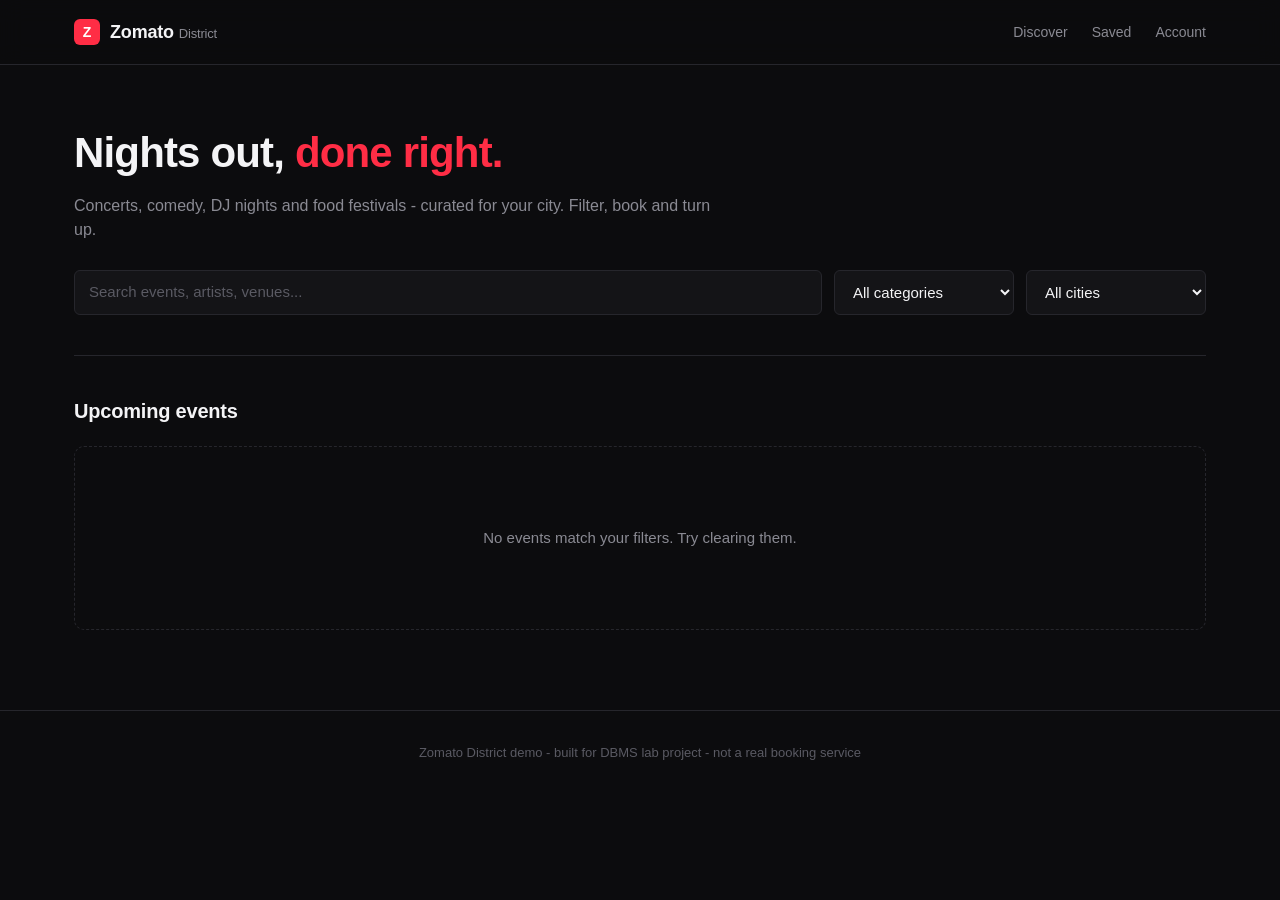
==== frontend/index.html @ 42dba740 "Initial Commit" ====
<!doctype html>
<html lang="en">
<head>
<meta charset="utf-8" />
<meta name="viewport" content="width=device-width, initial-scale=1" />
<title>Zomato District - discover events near you</title>
<link rel="stylesheet" href="css/style.css" />
</head>
<body>

<header class="site-header">
  <div class="container">
    <div class="logo">
      <div class="logo-mark">Z</div>
      <div>
        Zomato <span class="logo-sub">District</span>
      </div>
    </div>
    <nav class="site-nav">
      <a href="index.html">Discover</a>
      <a href="#">Saved</a>
      <a href="#">Account</a>
    </nav>
  </div>
</header>

<main class="container">
  <section class="hero">
    <h1>Nights out, <span class="accent">done right.</span></h1>
    <p>Concerts, comedy, DJ nights and food festivals - curated for your city. Filter, book and turn up.</p>

    <div class="filters">
      <input type="text" id="searchBox" class="search-box" placeholder="Search events, artists, venues..." />
      <select id="categoryFilter">
        <option value="">All categories</option>
      </select>
      <select id="cityFilter">
        <option value="">All cities</option>
      </select>
    </div>
  </section>

  <h2 class="section-title">Upcoming events <span class="count" id="eventCount"></span></h2>
  <div id="eventGrid" class="event-grid"></div>
  <div id="emptyState" class="empty-state hidden">No events match your filters. Try clearing them.</div>
</main>

<footer class="site-footer">
  <div class="container">
    Zomato District demo - built for DBMS lab project - not a real booking service
  </div>
</footer>

<script src="js/data.js"></script>
<script src="js/home.js"></script>
</body>
</html>
---- frontend/css/style.css ----
:root {
  --bg: #0c0c0e;
  --bg-elev: #141417;
  --bg-elev-2: #1b1b20;
  --border: #26262c;
  --border-strong: #36363d;
  --text: #f4f4f6;
  --text-muted: #8a8a93;
  --text-dim: #5a5a63;
  --red: #ff2d45;
  --red-soft: #ff5566;
  --red-ink: #2a0b10;
  --radius: 10px;
  --radius-sm: 6px;
  --shadow: 0 1px 0 rgba(255, 255, 255, 0.03) inset, 0 10px 30px rgba(0, 0, 0, 0.4);
}

* { box-sizing: border-box; margin: 0; padding: 0; }

html, body {
  background: var(--bg);
  color: var(--text);
  font-family: -apple-system, BlinkMacSystemFont, "Inter", "Segoe UI", Roboto, Helvetica, Arial, sans-serif;
  font-size: 15px;
  line-height: 1.5;
  min-height: 100vh;
  -webkit-font-smoothing: antialiased;
}

a { color: inherit; text-decoration: none; }
button { font: inherit; color: inherit; cursor: pointer; border: none; background: none; }
input, select { font: inherit; color: inherit; }

/* ---------- layout ---------- */

.container {
  max-width: 1180px;
  margin: 0 auto;
  padding: 0 24px;
}

.site-header {
  border-bottom: 1px solid var(--border);
  background: rgba(12, 12, 14, 0.85);
  backdrop-filter: blur(12px);
  position: sticky;
  top: 0;
  z-index: 10;
}

.site-header .container {
  display: flex;
  align-items: center;
  justify-content: space-between;
  height: 64px;
}

.logo {
  display: flex;
  align-items: center;
  gap: 10px;
  font-weight: 700;
  font-size: 18px;
  letter-spacing: -0.01em;
}
.logo-mark {
  width: 26px;
  height: 26px;
  border-radius: 6px;
  background: var(--red);
  display: grid;
  place-items: center;
  color: white;
  font-weight: 900;
  font-size: 14px;
}
.logo-sub { color: var(--text-muted); font-weight: 400; font-size: 13px; }

.site-nav { display: flex; gap: 24px; font-size: 14px; color: var(--text-muted); }
.site-nav a:hover { color: var(--text); }

.site-footer {
  border-top: 1px solid var(--border);
  margin-top: 80px;
  padding: 32px 0;
  color: var(--text-dim);
  font-size: 13px;
  text-align: center;
}

/* ---------- hero ---------- */

.hero {
  padding: 56px 0 40px;
  border-bottom: 1px solid var(--border);
}
.hero h1 {
  font-size: clamp(28px, 4vw, 42px);
  font-weight: 700;
  letter-spacing: -0.02em;
  margin-bottom: 10px;
}
.hero h1 .accent { color: var(--red); }
.hero p {
  color: var(--text-muted);
  font-size: 16px;
  max-width: 640px;
}

/* ---------- filters ---------- */

.filters {
  display: flex;
  flex-wrap: wrap;
  gap: 12px;
  margin-top: 28px;
}
.filters input,
.filters select {
  background: var(--bg-elev);
  border: 1px solid var(--border);
  border-radius: var(--radius-sm);
  padding: 10px 14px;
  color: var(--text);
  min-width: 180px;
  transition: border-color 0.15s;
}
.filters input:focus,
.filters select:focus {
  outline: none;
  border-color: var(--red);
}
.filters input::placeholder { color: var(--text-dim); }
.filters .search-box { flex: 1; min-width: 240px; }

/* ---------- event grid ---------- */

.section-title {
  font-size: 20px;
  font-weight: 600;
  margin: 40px 0 20px;
  letter-spacing: -0.01em;
}
.section-title .count {
  color: var(--text-dim);
  font-weight: 400;
  font-size: 14px;
  margin-left: 10px;
}

.event-grid {
  display: grid;
  grid-template-columns: repeat(auto-fill, minmax(280px, 1fr));
  gap: 20px;
}

.event-card {
  background: var(--bg-elev);
  border: 1px solid var(--border);
  border-radius: var(--radius);
  overflow: hidden;
  transition: transform 0.2s, border-color 0.2s;
  display: flex;
  flex-direction: column;
  cursor: pointer;
}
.event-card:hover {
  border-color: var(--red);
  transform: translateY(-2px);
}
.event-card .cover {
  height: 140px;
  background: linear-gradient(135deg, #1b1b20 0%, #26262c 100%);
  position: relative;
  border-bottom: 1px solid var(--border);
  display: grid;
  place-items: center;
  color: var(--text-dim);
  font-size: 12px;
  letter-spacing: 0.1em;
  text-transform: uppercase;
}
.event-card .cover::before {
  content: "";
  position: absolute; inset: 0;
  background: radial-gradient(circle at 20% 10%, rgba(255, 45, 69, 0.15), transparent 60%);
}
.event-card .cover .cat-badge {
  position: absolute; top: 12px; left: 12px;
  background: rgba(12, 12, 14, 0.8);
  color: var(--text);
  padding: 4px 10px;
  border-radius: 100px;
  font-size: 11px;
  letter-spacing: 0.02em;
  border: 1px solid var(--border-strong);
  text-transform: none;
}
.event-card .cover .age-badge {
  position: absolute; top: 12px; right: 12px;
  background: var(--red);
  color: white;
  padding: 3px 8px;
  border-radius: 100px;
  font-size: 10px;
  font-weight: 700;
}

.event-card .body {
  padding: 16px 18px 20px;
  flex: 1;
  display: flex;
  flex-direction: column;
  gap: 8px;
}
.event-card h3 {
  font-size: 16px;
  font-weight: 600;
  letter-spacing: -0.01em;
}
.event-card .meta {
  color: var(--text-muted);
  font-size: 13px;
  display: flex;
  flex-wrap: wrap;
  gap: 6px 10px;
}
.event-card .meta span { display: inline-flex; align-items: center; gap: 5px; }
.event-card .meta .dot { color: var(--text-dim); }

.event-card .foot {
  margin-top: auto;
  padding-top: 14px;
  display: flex;
  justify-content: space-between;
  align-items: center;
  border-top: 1px solid var(--border);
}
.event-card .price {
  color: var(--text);
  font-weight: 700;
  font-size: 16px;
}
.event-card .price .from { color: var(--text-dim); font-weight: 400; font-size: 11px; text-transform: uppercase; }
.event-card .seats {
  font-size: 12px;
  color: var(--text-muted);
}
.event-card .seats.low { color: var(--red); }

.empty-state {
  padding: 80px 20px;
  text-align: center;
  color: var(--text-muted);
  border: 1px dashed var(--border);
  border-radius: var(--radius);
}

/* ---------- event detail page ---------- */

.event-detail {
  display: grid;
  grid-template-columns: 1.6fr 1fr;
  gap: 32px;
  margin-top: 40px;
}
@media (max-width: 860px) { .event-detail { grid-template-columns: 1fr; } }

.detail-main h1 {
  font-size: clamp(26px, 3.4vw, 36px);
  font-weight: 700;
  letter-spacing: -0.02em;
  margin-bottom: 12px;
}
.detail-main .chips {
  display: flex;
  gap: 8px;
  flex-wrap: wrap;
  margin-bottom: 24px;
}
.chip {
  display: inline-flex;
  align-items: center;
  gap: 6px;
  background: var(--bg-elev);
  border: 1px solid var(--border);
  padding: 5px 12px;
  border-radius: 100px;
  font-size: 12px;
  color: var(--text-muted);
}
.chip.red {
  background: rgba(255, 45, 69, 0.1);
  border-color: rgba(255, 45, 69, 0.3);
  color: var(--red-soft);
}

.detail-main .about {
  background: var(--bg-elev);
  border: 1px solid var(--border);
  border-radius: var(--radius);
  padding: 24px;
  margin-bottom: 24px;
}
.detail-main .about h2 {
  font-size: 15px;
  font-weight: 600;
  text-transform: uppercase;
  letter-spacing: 0.08em;
  color: var(--text-muted);
  margin-bottom: 12px;
}
.detail-main .about p { color: var(--text); line-height: 1.65; }

.info-grid {
  display: grid;
  grid-template-columns: repeat(auto-fit, minmax(140px, 1fr));
  gap: 14px;
  margin-top: 18px;
  padding-top: 18px;
  border-top: 1px solid var(--border);
}
.info-grid div .label {
  display: block;
  color: var(--text-dim);
  font-size: 11px;
  text-transform: uppercase;
  letter-spacing: 0.05em;
  margin-bottom: 4px;
}
.info-grid div .value { color: var(--text); font-size: 14px; }

.lineup-list { display: flex; flex-direction: column; gap: 10px; }
.lineup-item {
  display: flex;
  align-items: center;
  justify-content: space-between;
  background: var(--bg-elev-2);
  border: 1px solid var(--border);
  padding: 12px 16px;
  border-radius: var(--radius-sm);
}
.lineup-item .name { font-weight: 500; }
.lineup-item .type { color: var(--text-muted); font-size: 12px; }

.reviews-list { display: flex; flex-direction: column; gap: 14px; }
.review-item {
  background: var(--bg-elev-2);
  border: 1px solid var(--border);
  padding: 16px 18px;
  border-radius: var(--radius-sm);
}
.review-item .head {
  display: flex;
  justify-content: space-between;
  align-items: center;
  margin-bottom: 8px;
}
.review-item .reviewer { font-weight: 500; font-size: 14px; }
.review-item .date { color: var(--text-dim); font-size: 12px; }
.review-item .stars { color: var(--red); letter-spacing: 2px; font-size: 14px; }
.review-item .stars .off { color: var(--border-strong); }
.review-item p { color: var(--text-muted); font-size: 14px; }

/* side panel */
.detail-side {
  position: sticky;
  top: 96px;
  align-self: start;
  background: var(--bg-elev);
  border: 1px solid var(--border);
  border-radius: var(--radius);
  padding: 24px;
}
.detail-side .price-block {
  padding-bottom: 16px;
  border-bottom: 1px solid var(--border);
  margin-bottom: 16px;
}
.detail-side .price-big {
  font-size: 30px;
  font-weight: 700;
  letter-spacing: -0.02em;
}
.detail-side .price-big .unit { color: var(--text-dim); font-size: 13px; font-weight: 400; margin-left: 4px; }
.detail-side .side-row {
  display: flex;
  justify-content: space-between;
  color: var(--text-muted);
  font-size: 13px;
  padding: 8px 0;
}
.detail-side .side-row .v { color: var(--text); font-weight: 500; }

.btn-row { display: flex; gap: 10px; margin-top: 16px; }

.btn {
  display: inline-flex;
  align-items: center;
  justify-content: center;
  gap: 8px;
  height: 44px;
  padding: 0 20px;
  border-radius: var(--radius-sm);
  font-weight: 600;
  font-size: 14px;
  transition: transform 0.05s, background 0.2s, border-color 0.2s;
  border: 1px solid transparent;
}
.btn:active { transform: scale(0.98); }
.btn-primary {
  background: var(--red);
  color: white;
  flex: 1;
}
.btn-primary:hover { background: var(--red-soft); }
.btn-ghost {
  background: transparent;
  border: 1px solid var(--border-strong);
  color: var(--text);
}
.btn-ghost:hover { border-color: var(--red); color: var(--red); }
.btn-ghost.active { background: rgba(255, 45, 69, 0.1); border-color: var(--red); color: var(--red); }

/* ---------- booking page ---------- */

.booking-wrap {
  display: grid;
  grid-template-columns: 1fr 1fr;
  gap: 32px;
  margin-top: 40px;
}
@media (max-width: 860px) { .booking-wrap { grid-template-columns: 1fr; } }

.panel {
  background: var(--bg-elev);
  border: 1px solid var(--border);
  border-radius: var(--radius);
  padding: 28px;
}
.panel h2 {
  font-size: 15px;
  font-weight: 600;
  text-transform: uppercase;
  letter-spacing: 0.08em;
  color: var(--text-muted);
  margin-bottom: 20px;
}

.form-row {
  margin-bottom: 20px;
}
.form-row label {
  display: block;
  font-size: 12px;
  color: var(--text-muted);
  text-transform: uppercase;
  letter-spacing: 0.05em;
  margin-bottom: 8px;
}
.counter {
  display: inline-flex;
  align-items: center;
  gap: 0;
  border: 1px solid var(--border-strong);
  border-radius: var(--radius-sm);
  overflow: hidden;
}
.counter button {
  width: 44px;
  height: 44px;
  font-size: 18px;
  background: var(--bg-elev-2);
  color: var(--text);
  border-right: 1px solid var(--border);
}
.counter button:last-child { border-left: 1px solid var(--border); border-right: none; }
.counter button:hover { background: var(--bg-elev); color: var(--red); }
.counter .value {
  min-width: 56px;
  text-align: center;
  font-weight: 600;
  font-size: 16px;
}

.offer-box { display: flex; gap: 8px; }
.offer-box input { flex: 1; background: var(--bg-elev-2); border: 1px solid var(--border-strong); padding: 0 14px; height: 44px; border-radius: var(--radius-sm); text-transform: uppercase; letter-spacing: 0.05em; }
.offer-box input:focus { outline: none; border-color: var(--red); }
.offer-box button { height: 44px; padding: 0 18px; border-radius: var(--radius-sm); background: var(--bg-elev-2); border: 1px solid var(--border-strong); color: var(--text); font-weight: 600; font-size: 13px; }
.offer-box button:hover { border-color: var(--red); color: var(--red); }

.select {
  width: 100%;
  background: var(--bg-elev-2);
  border: 1px solid var(--border-strong);
  color: var(--text);
  height: 44px;
  padding: 0 14px;
  border-radius: var(--radius-sm);
}
.select:focus { outline: none; border-color: var(--red); }

.notice {
  padding: 12px 14px;
  border-radius: var(--radius-sm);
  font-size: 13px;
  margin: 10px 0;
}
.notice.warn {
  background: rgba(255, 45, 69, 0.08);
  border: 1px solid rgba(255, 45, 69, 0.3);
  color: var(--red-soft);
}
.notice.info {
  background: var(--bg-elev-2);
  border: 1px solid var(--border);
  color: var(--text-muted);
}
.notice.ok {
  background: rgba(255, 45, 69, 0.08);
  border: 1px solid rgba(255, 45, 69, 0.4);
  color: var(--red-soft);
}

.summary-row {
  display: flex;
  justify-content: space-between;
  padding: 10px 0;
  color: var(--text-muted);
  font-size: 14px;
}
.summary-row.discount { color: var(--red); }
.summary-total {
  display: flex;
  justify-content: space-between;
  padding-top: 16px;
  margin-top: 8px;
  border-top: 1px solid var(--border);
  font-size: 18px;
  font-weight: 700;
}

.success-banner {
  margin-top: 24px;
  padding: 24px;
  border: 1px solid var(--red);
  background: rgba(255, 45, 69, 0.08);
  border-radius: var(--radius);
  text-align: center;
}
.success-banner h3 { color: var(--red); font-size: 20px; margin-bottom: 6px; letter-spacing: -0.01em; }
.success-banner p { color: var(--text-muted); font-size: 14px; }
.success-banner .code { color: var(--text); font-weight: 600; }
.hidden { display: none !important; }

/* ---------- back link ---------- */

.back-link {
  display: inline-flex;
  align-items: center;
  gap: 6px;
  color: var(--text-muted);
  font-size: 13px;
  margin-top: 24px;
  transition: color 0.15s;
}
.back-link:hover { color: var(--red); }

/* ---------- scrollbar polish ---------- */

::-webkit-scrollbar { width: 10px; height: 10px; }
::-webkit-scrollbar-track { background: var(--bg); }
::-webkit-scrollbar-thumb { background: var(--border-strong); border-radius: 100px; }
::-webkit-scrollbar-thumb:hover { background: var(--red); }
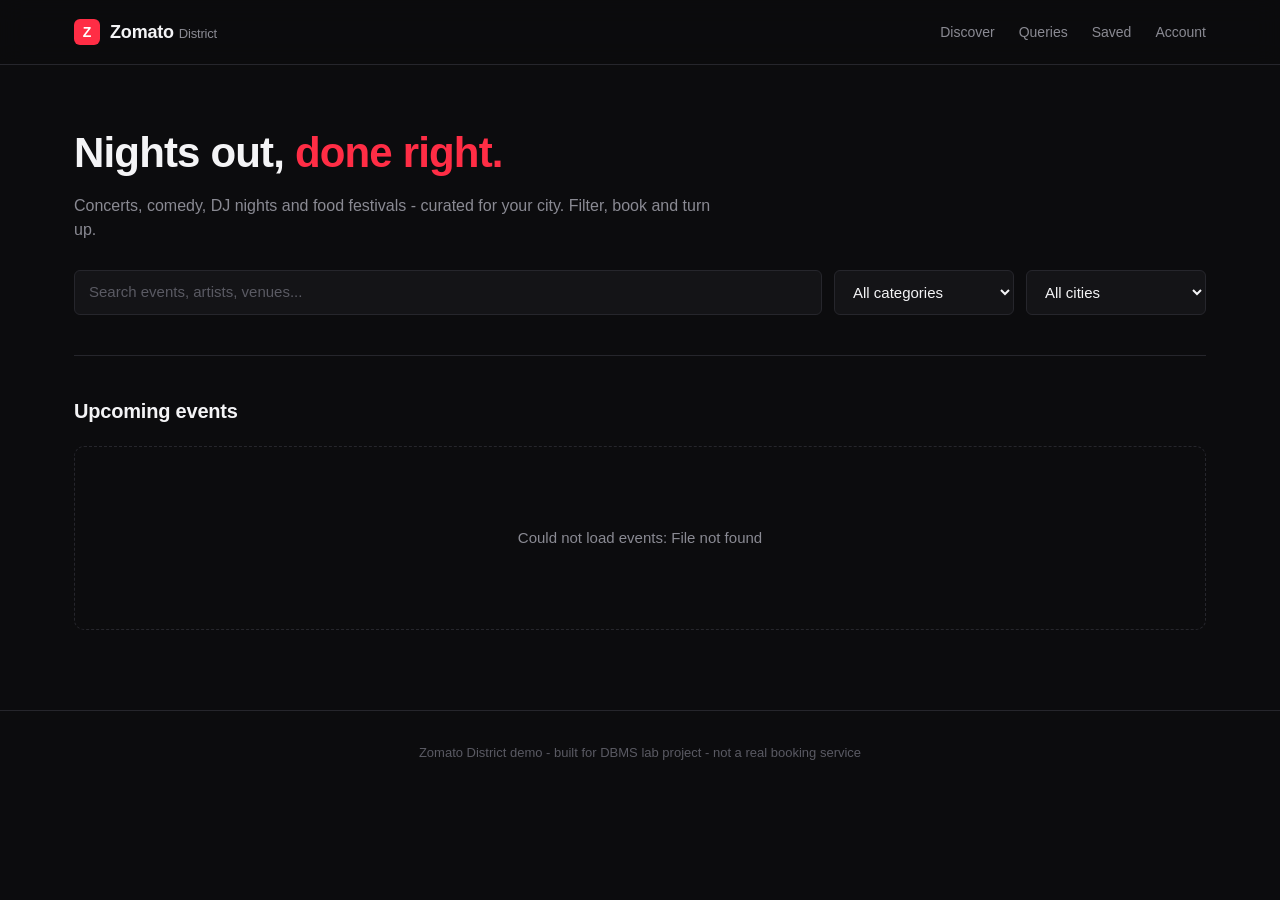
==== commit a3b94162: "Added Backend" ====
--- a/frontend/index.html
+++ b/frontend/index.html
@@ -18,6 +18,7 @@
     </div>
     <nav class="site-nav">
       <a href="index.html">Discover</a>
+      <a href="queries.html">Queries</a>
       <a href="#">Saved</a>
       <a href="#">Account</a>
     </nav>
@@ -51,7 +52,7 @@
   </div>
 </footer>
 
-<script src="js/data.js"></script>
+<script src="js/utils.js"></script>
 <script src="js/home.js"></script>
 </body>
 </html>
--- a/frontend/css/style.css
+++ b/frontend/css/style.css
@@ -572,3 +572,179 @@
 ::-webkit-scrollbar-track { background: var(--bg); }
 ::-webkit-scrollbar-thumb { background: var(--border-strong); border-radius: 100px; }
 ::-webkit-scrollbar-thumb:hover { background: var(--red); }
+
+/* ---------- queries page ---------- */
+
+.queries-hero {
+  padding: 40px 0 28px;
+  border-bottom: 1px solid var(--border);
+  margin-bottom: 28px;
+}
+.queries-hero h1 {
+  font-size: 38px;
+  letter-spacing: -0.02em;
+  font-weight: 800;
+}
+.queries-hero h1 .accent { color: var(--red); }
+.queries-hero p {
+  color: var(--text-muted);
+  font-size: 14px;
+  max-width: 720px;
+  margin-top: 10px;
+}
+.queries-hero code {
+  background: var(--bg-elev-2);
+  padding: 1px 6px;
+  border-radius: 4px;
+  border: 1px solid var(--border);
+  font-size: 12px;
+}
+
+.queries-wrap {
+  display: grid;
+  grid-template-columns: 280px 1fr;
+  gap: 24px;
+  margin-bottom: 60px;
+}
+@media (max-width: 900px) {
+  .queries-wrap { grid-template-columns: 1fr; }
+}
+
+.preset-panel {
+  background: var(--bg-elev);
+  border: 1px solid var(--border);
+  border-radius: var(--radius);
+  padding: 18px;
+  max-height: 80vh;
+  overflow-y: auto;
+  position: sticky;
+  top: 80px;
+}
+.preset-panel h2 {
+  font-size: 13px;
+  text-transform: uppercase;
+  letter-spacing: 0.08em;
+  color: var(--text-muted);
+  margin-bottom: 14px;
+}
+.preset-list { display: flex; flex-direction: column; gap: 14px; }
+.preset-loading { color: var(--text-dim); font-size: 13px; }
+.preset-group h3 {
+  font-size: 11px;
+  text-transform: uppercase;
+  letter-spacing: 0.1em;
+  color: var(--text-dim);
+  margin-bottom: 6px;
+}
+.preset-btn {
+  display: block;
+  width: 100%;
+  text-align: left;
+  padding: 8px 10px;
+  border-radius: var(--radius-sm);
+  border: 1px solid var(--border);
+  background: var(--bg-elev-2);
+  color: var(--text);
+  font-size: 13px;
+  margin-bottom: 4px;
+  transition: background 0.15s, border-color 0.15s, color 0.15s;
+}
+.preset-btn:hover {
+  background: var(--bg);
+  border-color: var(--red);
+  color: var(--red-soft);
+}
+
+.editor-panel {
+  background: var(--bg-elev);
+  border: 1px solid var(--border);
+  border-radius: var(--radius);
+  padding: 20px;
+}
+.panel-label {
+  display: block;
+  font-size: 11px;
+  text-transform: uppercase;
+  letter-spacing: 0.1em;
+  color: var(--text-muted);
+  margin-bottom: 8px;
+}
+.sql-editor {
+  width: 100%;
+  min-height: 160px;
+  background: var(--bg);
+  color: var(--text);
+  border: 1px solid var(--border);
+  border-radius: var(--radius-sm);
+  padding: 14px;
+  font-family: "JetBrains Mono", "SF Mono", Menlo, Consolas, monospace;
+  font-size: 13px;
+  line-height: 1.6;
+  resize: vertical;
+  outline: none;
+  transition: border-color 0.15s;
+}
+.sql-editor:focus { border-color: var(--red); }
+
+.editor-actions {
+  display: flex;
+  align-items: center;
+  gap: 12px;
+  margin-top: 14px;
+}
+.status-line {
+  color: var(--text-muted);
+  font-size: 12px;
+  font-family: "JetBrains Mono", "SF Mono", Menlo, Consolas, monospace;
+}
+
+.results-wrap { margin-top: 24px; }
+.results-wrap h2 {
+  font-size: 13px;
+  text-transform: uppercase;
+  letter-spacing: 0.08em;
+  color: var(--text-muted);
+  margin-bottom: 10px;
+}
+.results-root {
+  background: var(--bg);
+  border: 1px solid var(--border);
+  border-radius: var(--radius-sm);
+  min-height: 120px;
+}
+.results-empty {
+  color: var(--text-dim);
+  font-size: 13px;
+  padding: 24px;
+  text-align: center;
+}
+.results-table-scroll {
+  overflow: auto;
+  max-height: 540px;
+}
+.results-table {
+  width: 100%;
+  border-collapse: collapse;
+  font-family: "JetBrains Mono", "SF Mono", Menlo, Consolas, monospace;
+  font-size: 12.5px;
+}
+.results-table th,
+.results-table td {
+  text-align: left;
+  padding: 9px 12px;
+  border-bottom: 1px solid var(--border);
+  white-space: nowrap;
+}
+.results-table thead th {
+  background: var(--bg-elev-2);
+  position: sticky;
+  top: 0;
+  color: var(--red-soft);
+  font-weight: 600;
+  font-size: 11px;
+  text-transform: uppercase;
+  letter-spacing: 0.04em;
+  z-index: 1;
+}
+.results-table tbody tr:hover { background: var(--bg-elev); }
+.cell-null { color: var(--text-dim); font-style: italic; }
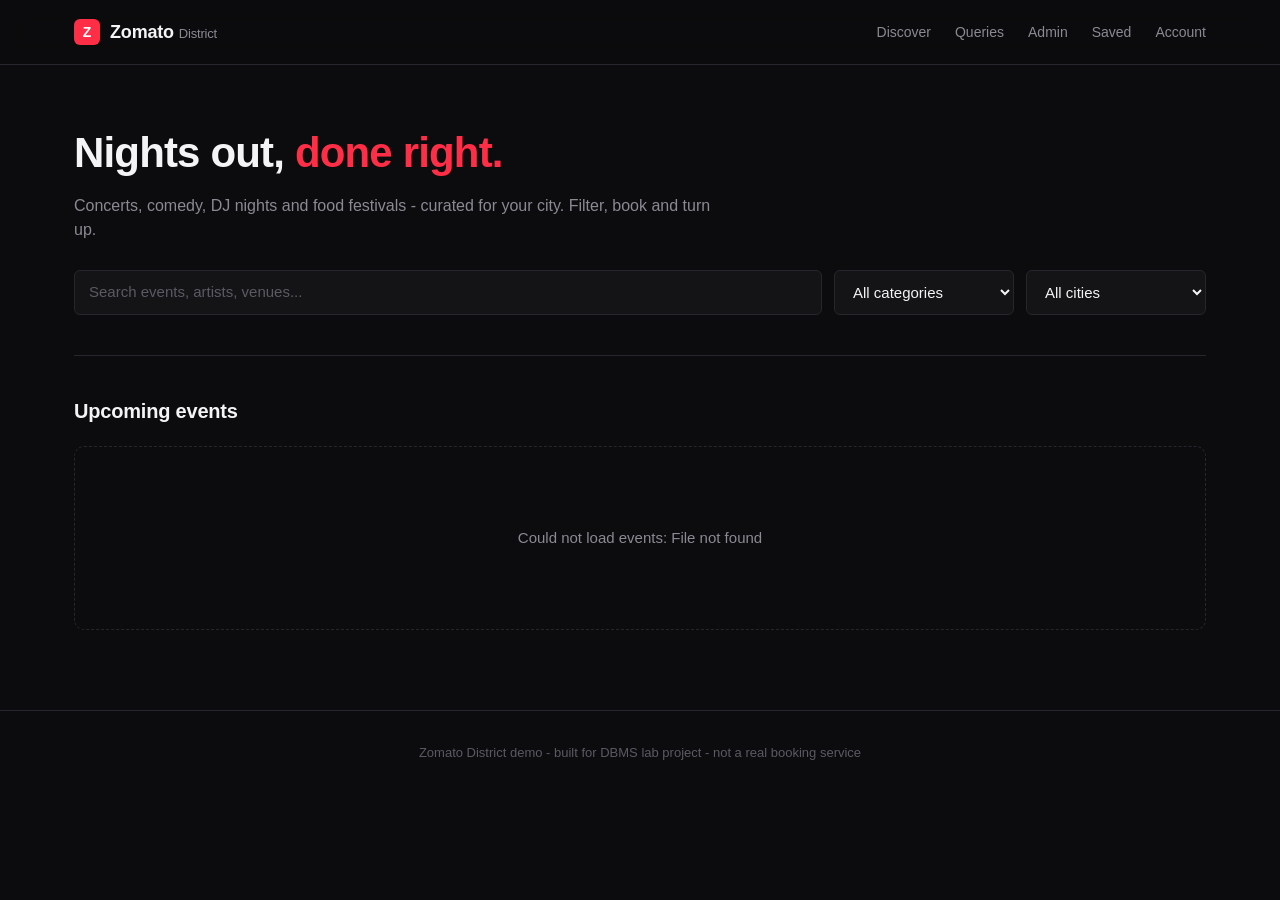
==== commit e1ee9258: "Added admin page which allows all queries and updated the frontend" ====
--- a/frontend/index.html
+++ b/frontend/index.html
@@ -19,6 +19,7 @@
     <nav class="site-nav">
       <a href="index.html">Discover</a>
       <a href="queries.html">Queries</a>
+      <a href="admin.html">Admin</a>
       <a href="#">Saved</a>
       <a href="#">Account</a>
     </nav>
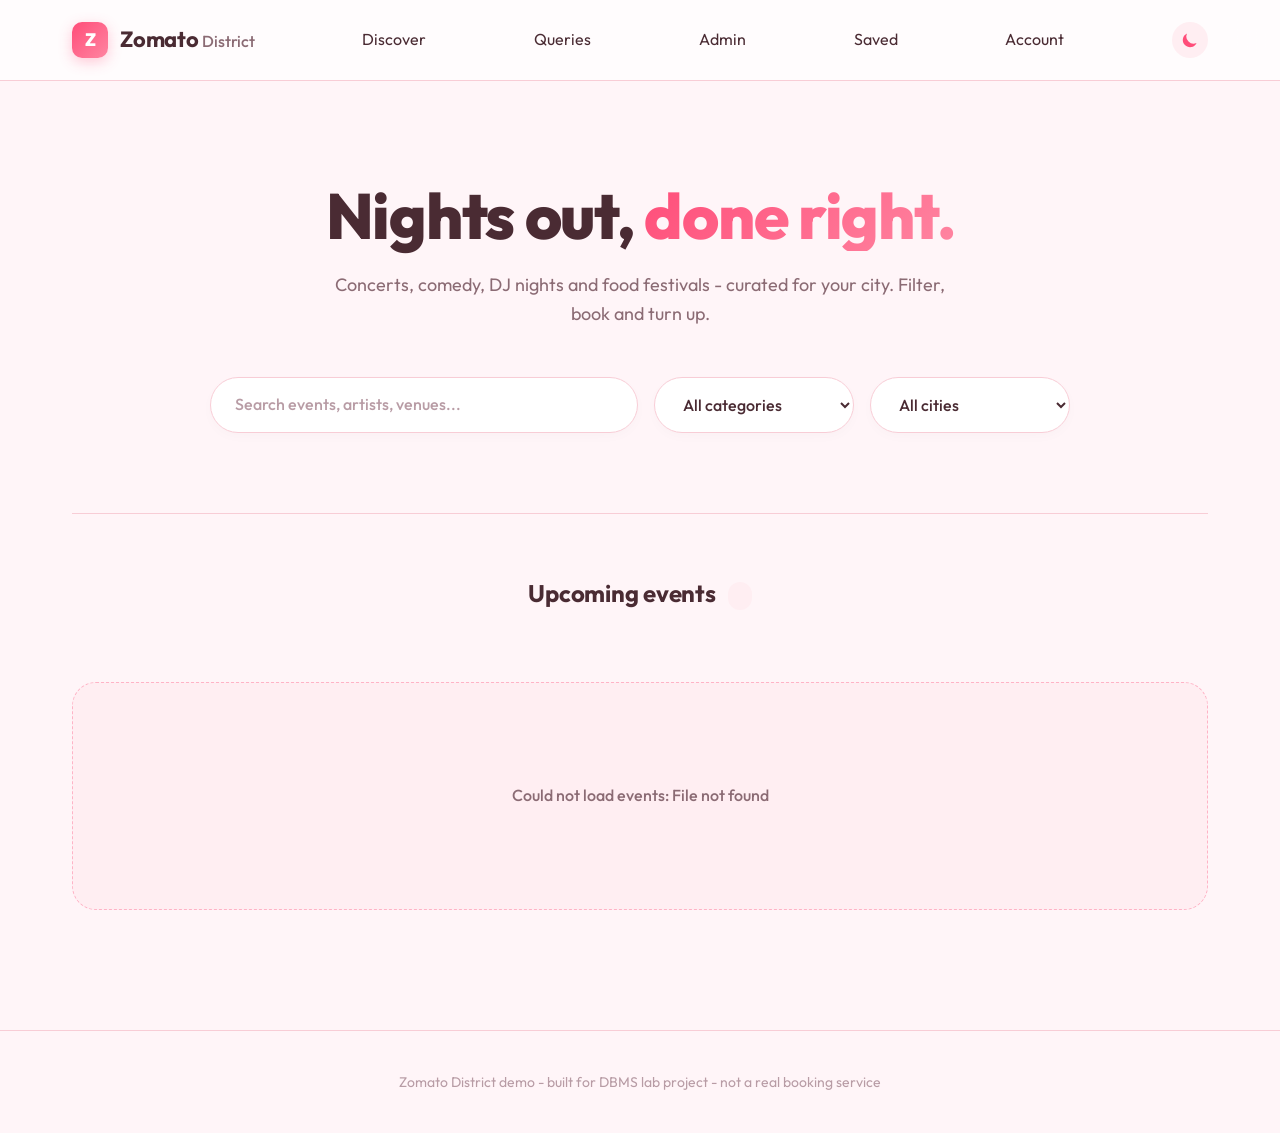
==== commit 5a2a0c86: "Pastel Pink Front End" ====
--- a/frontend/index.html
+++ b/frontend/index.html
@@ -4,6 +4,7 @@
 <meta charset="utf-8" />
 <meta name="viewport" content="width=device-width, initial-scale=1" />
 <title>Zomato District - discover events near you</title>
+<link href="https://fonts.googleapis.com/css2?family=Outfit:wght@300;400;500;600;700&display=swap" rel="stylesheet" />
 <link rel="stylesheet" href="css/style.css" />
 </head>
 <body>
@@ -16,12 +17,15 @@
         Zomato <span class="logo-sub">District</span>
       </div>
     </div>
-    <nav class="site-nav">
       <a href="index.html">Discover</a>
       <a href="queries.html">Queries</a>
       <a href="admin.html">Admin</a>
       <a href="#">Saved</a>
       <a href="#">Account</a>
+      <button class="theme-toggle" id="theme-toggle" aria-label="Toggle theme">
+        <svg id="theme-toggle-dark-icon" class="hidden" viewBox="0 0 20 20" xmlns="http://www.w3.org/2000/svg" fill="currentColor"><path d="M17.293 13.293A8 8 0 016.707 2.707a8.001 8.001 0 1010.586 10.586z"></path></svg>
+        <svg id="theme-toggle-light-icon" class="hidden" viewBox="0 0 20 20" xmlns="http://www.w3.org/2000/svg" fill="currentColor"><path d="M10 2a1 1 0 011 1v1a1 1 0 11-2 0V3a1 1 0 011-1zm4 8a4 4 0 11-8 0 4 4 0 018 0zm-.464 4.95l.707.707a1 1 0 001.414-1.414l-.707-.707a1 1 0 00-1.414 1.414zm2.12-10.607a1 1 0 010 1.414l-.706.707a1 1 0 11-1.414-1.414l.707-.707a1 1 0 011.414 0zM17 11a1 1 0 100-2h-1a1 1 0 100 2h1zm-7 4a1 1 0 011 1v1a1 1 0 11-2 0v-1a1 1 0 011-1zM5.05 6.464A1 1 0 106.465 5.05l-.708-.707a1 1 0 00-1.414 1.414l.707.707zm1.414 8.486l-.707.707a1 1 0 01-1.414-1.414l.707-.707a1 1 0 011.414 1.414zM4 11a1 1 0 100-2H3a1 1 0 000 2h1z" fill-rule="evenodd" clip-rule="evenodd"></path></svg>
+      </button>
     </nav>
   </div>
 </header>
--- a/frontend/css/style.css
+++ b/frontend/css/style.css
@@ -1,18 +1,40 @@
 :root {
-  --bg: #0c0c0e;
-  --bg-elev: #141417;
-  --bg-elev-2: #1b1b20;
-  --border: #26262c;
-  --border-strong: #36363d;
-  --text: #f4f4f6;
-  --text-muted: #8a8a93;
-  --text-dim: #5a5a63;
-  --red: #ff2d45;
-  --red-soft: #ff5566;
-  --red-ink: #2a0b10;
-  --radius: 10px;
-  --radius-sm: 6px;
-  --shadow: 0 1px 0 rgba(255, 255, 255, 0.03) inset, 0 10px 30px rgba(0, 0, 0, 0.4);
+  /* Pastel Light Theme variables */
+  --bg: #fff5f8;       /* Very soft pastel pink */
+  --bg-elev: #ffffff;  /* White for cards */
+  --bg-elev-2: #ffeef2;
+  --bg-elev-hover: #ffecf0;
+  --border: #f8cdd6;
+  --border-strong: #ffb3c6;
+  --text: #4a2b33;     /* Dark muted pink/brown */
+  --text-muted: #8b6b74;
+  --text-dim: #b89ca5;
+  --red: #ff4d79;      /* Tasteful vibrant pink */
+  --red-soft: #ff85a1;
+  --red-ink: #ffe5ec;
+  --radius: 24px;
+  --radius-sm: 12px;
+  --shadow: 0 10px 30px rgba(255, 77, 121, 0.08);
+  --shadow-hover: 0 20px 40px rgba(255, 77, 121, 0.15);
+  --glass-bg: rgba(255, 255, 255, 0.7);
+}
+
+[data-theme="dark"] {
+  --bg: #140d10;
+  --bg-elev: #1d1216;
+  --bg-elev-2: #2b1c22;
+  --bg-elev-hover: #2e1c23;
+  --border: #3b252d;
+  --border-strong: #4d313a;
+  --text: #ffeef2;
+  --text-muted: #b89ca5;
+  --text-dim: #7a636a;
+  --red: #ff4d79;
+  --red-soft: #ff85a1;
+  --red-ink: #3b1723;
+  --shadow: 0 10px 30px rgba(0, 0, 0, 0.4);
+  --shadow-hover: 0 20px 40px rgba(255, 77, 121, 0.2);
+  --glass-bg: rgba(20, 13, 16, 0.75);
 }
 
 * { box-sizing: border-box; margin: 0; padding: 0; }
@@ -20,138 +42,187 @@
 html, body {
   background: var(--bg);
   color: var(--text);
-  font-family: -apple-system, BlinkMacSystemFont, "Inter", "Segoe UI", Roboto, Helvetica, Arial, sans-serif;
-  font-size: 15px;
-  line-height: 1.5;
+  font-family: 'Outfit', -apple-system, BlinkMacSystemFont, "Segoe UI", Roboto, sans-serif;
+  font-size: 16px;
+  line-height: 1.6;
   min-height: 100vh;
   -webkit-font-smoothing: antialiased;
-}
-
-a { color: inherit; text-decoration: none; }
+  transition: background-color 0.4s cubic-bezier(0.4, 0, 0.2, 1), color 0.4s cubic-bezier(0.4, 0, 0.2, 1);
+}
+
+a { color: inherit; text-decoration: none; transition: color 0.3s; }
 button { font: inherit; color: inherit; cursor: pointer; border: none; background: none; }
-input, select { font: inherit; color: inherit; }
+input, select, textarea { font: inherit; color: inherit; }
 
 /* ---------- layout ---------- */
-
 .container {
-  max-width: 1180px;
+  max-width: 1200px;
   margin: 0 auto;
-  padding: 0 24px;
+  padding: 0 32px;
 }
 
 .site-header {
   border-bottom: 1px solid var(--border);
-  background: rgba(12, 12, 14, 0.85);
-  backdrop-filter: blur(12px);
+  background: var(--glass-bg);
+  backdrop-filter: blur(20px);
+  -webkit-backdrop-filter: blur(20px);
   position: sticky;
   top: 0;
-  z-index: 10;
+  z-index: 100;
+  transition: all 0.4s ease;
 }
 
 .site-header .container {
   display: flex;
   align-items: center;
   justify-content: space-between;
-  height: 64px;
+  height: 80px;
 }
 
 .logo {
   display: flex;
   align-items: center;
-  gap: 10px;
-  font-weight: 700;
-  font-size: 18px;
+  gap: 12px;
+  font-weight: 700;
+  font-size: 22px;
   letter-spacing: -0.01em;
-}
+  transition: transform 0.3s;
+}
+.logo:hover {
+  transform: scale(1.02);
+}
+
 .logo-mark {
-  width: 26px;
-  height: 26px;
-  border-radius: 6px;
-  background: var(--red);
+  width: 36px;
+  height: 36px;
+  border-radius: 10px;
+  background: linear-gradient(135deg, var(--red), var(--red-soft));
   display: grid;
   place-items: center;
   color: white;
-  font-weight: 900;
-  font-size: 14px;
-}
-.logo-sub { color: var(--text-muted); font-weight: 400; font-size: 13px; }
-
-.site-nav { display: flex; gap: 24px; font-size: 14px; color: var(--text-muted); }
-.site-nav a:hover { color: var(--text); }
+  font-weight: 800;
+  font-size: 18px;
+  box-shadow: 0 4px 14px rgba(255, 77, 121, 0.3);
+}
+.logo-sub { color: var(--text-muted); font-weight: 500; font-size: 16px; }
+
+.site-nav { display: flex; gap: 32px; font-size: 15px; font-weight: 500; color: var(--text-muted); align-items: center; }
+.site-nav a:hover { color: var(--red); transform: translateY(-1px); }
+.site-nav a { transition: all 0.2s cubic-bezier(0.4, 0, 0.2, 1); }
+
+/* Theme Toggle */
+.theme-toggle {
+    width: 36px; height: 36px;
+    display: flex; align-items: center; justify-content: center;
+    border-radius: 50%;
+    background: var(--bg-elev-2);
+    color: var(--red);
+    transition: all 0.3s cubic-bezier(0.4, 0, 0.2, 1);
+}
+.theme-toggle:hover { background: var(--red); color: white; transform: rotate(15deg) scale(1.1); box-shadow: 0 4px 12px rgba(255,77,121,0.2); }
+.theme-toggle svg { width: 18px; height: 18px; }
+.hidden { display: none !important; }
 
 .site-footer {
   border-top: 1px solid var(--border);
-  margin-top: 80px;
-  padding: 32px 0;
+  margin-top: 120px;
+  padding: 40px 0;
   color: var(--text-dim);
-  font-size: 13px;
+  font-size: 14px;
   text-align: center;
 }
 
 /* ---------- hero ---------- */
-
 .hero {
-  padding: 56px 0 40px;
+  padding: 100px 0 80px;
+  text-align: center;
   border-bottom: 1px solid var(--border);
-}
+  display: flex; flex-direction: column; align-items: center;
+  animation: fadeUp 0.8s cubic-bezier(0.16, 1, 0.3, 1) forwards;
+}
+@keyframes fadeUp {
+  from { opacity: 0; transform: translateY(20px); }
+  to { opacity: 1; transform: translateY(0); }
+}
+
 .hero h1 {
-  font-size: clamp(28px, 4vw, 42px);
-  font-weight: 700;
+  font-size: clamp(42px, 5vw, 64px);
+  font-weight: 800;
   letter-spacing: -0.02em;
-  margin-bottom: 10px;
-}
-.hero h1 .accent { color: var(--red); }
+  margin-bottom: 20px;
+  line-height: 1.1;
+}
+.hero h1 .accent { 
+  background: linear-gradient(135deg, var(--red), var(--red-soft));
+  -webkit-background-clip: text;
+  -webkit-text-fill-color: transparent;
+  display: inline-block;
+}
 .hero p {
   color: var(--text-muted);
-  font-size: 16px;
+  font-size: 18px;
+  font-weight: 400;
   max-width: 640px;
+  margin: 0 auto;
 }
 
 /* ---------- filters ---------- */
-
 .filters {
   display: flex;
   flex-wrap: wrap;
-  gap: 12px;
-  margin-top: 28px;
+  gap: 16px;
+  margin-top: 48px;
+  justify-content: center;
+  max-width: 860px; width: 100%;
 }
 .filters input,
 .filters select {
   background: var(--bg-elev);
   border: 1px solid var(--border);
-  border-radius: var(--radius-sm);
-  padding: 10px 14px;
+  border-radius: 100px; /* Pillow corners */
+  padding: 14px 24px;
   color: var(--text);
-  min-width: 180px;
-  transition: border-color 0.15s;
+  min-width: 200px;
+  transition: all 0.3s cubic-bezier(0.4, 0, 0.2, 1);
+  box-shadow: 0 4px 12px rgba(0,0,0,0.02);
+  font-weight: 500;
+}
+.filters input:hover,
+.filters select:hover {
+  border-color: var(--border-strong);
+  box-shadow: 0 6px 16px rgba(0,0,0,0.04);
 }
 .filters input:focus,
 .filters select:focus {
   outline: none;
   border-color: var(--red);
+  box-shadow: 0 0 0 3px var(--red-ink);
 }
 .filters input::placeholder { color: var(--text-dim); }
-.filters .search-box { flex: 1; min-width: 240px; }
+.filters .search-box { flex: 1; min-width: 280px; }
 
 /* ---------- event grid ---------- */
-
 .section-title {
-  font-size: 20px;
-  font-weight: 600;
-  margin: 40px 0 20px;
+  font-size: 24px;
+  font-weight: 700;
+  margin: 60px 0 30px;
   letter-spacing: -0.01em;
+  text-align: center;
 }
 .section-title .count {
   color: var(--text-dim);
-  font-weight: 400;
-  font-size: 14px;
-  margin-left: 10px;
+  font-weight: 500;
+  font-size: 16px;
+  margin-left: 12px;
+  background: var(--bg-elev-2);
+  padding: 4px 12px;
+  border-radius: 100px;
 }
 
 .event-grid {
   display: grid;
-  grid-template-columns: repeat(auto-fill, minmax(280px, 1fr));
-  gap: 20px;
+  grid-template-columns: repeat(auto-fill, minmax(300px, 1fr));
+  gap: 32px;
 }
 
 .event-card {
@@ -159,78 +230,90 @@
   border: 1px solid var(--border);
   border-radius: var(--radius);
   overflow: hidden;
-  transition: transform 0.2s, border-color 0.2s;
+  transition: all 0.4s cubic-bezier(0.16, 1, 0.3, 1);
   display: flex;
   flex-direction: column;
   cursor: pointer;
+  box-shadow: var(--shadow);
 }
 .event-card:hover {
-  border-color: var(--red);
-  transform: translateY(-2px);
+  border-color: var(--red-soft);
+  transform: translateY(-8px) scale(1.01);
+  box-shadow: var(--shadow-hover);
 }
 .event-card .cover {
-  height: 140px;
-  background: linear-gradient(135deg, #1b1b20 0%, #26262c 100%);
+  height: 180px;
+  background: linear-gradient(135deg, var(--bg-elev-2) 0%, var(--bg) 100%);
   position: relative;
   border-bottom: 1px solid var(--border);
   display: grid;
   place-items: center;
   color: var(--text-dim);
-  font-size: 12px;
+  font-size: 14px;
+  font-weight: 600;
   letter-spacing: 0.1em;
   text-transform: uppercase;
+  transition: background 0.4s;
+}
+.event-card:hover .cover {
+  background: linear-gradient(135deg, var(--red-ink) 0%, var(--bg-elev-2) 100%);
+  color: var(--red);
 }
 .event-card .cover::before {
   content: "";
   position: absolute; inset: 0;
-  background: radial-gradient(circle at 20% 10%, rgba(255, 45, 69, 0.15), transparent 60%);
+  background: radial-gradient(circle at 50% 50%, rgba(255, 77, 121, 0.1), transparent 70%);
 }
 .event-card .cover .cat-badge {
-  position: absolute; top: 12px; left: 12px;
-  background: rgba(12, 12, 14, 0.8);
+  position: absolute; top: 16px; left: 16px;
+  background: var(--glass-bg);
+  backdrop-filter: blur(8px);
   color: var(--text);
+  padding: 6px 14px;
+  border-radius: 100px;
+  font-size: 12px;
+  font-weight: 600;
+  border: 1px solid var(--border);
+  text-transform: none;
+  box-shadow: 0 4px 10px rgba(0,0,0,0.05);
+}
+.event-card .cover .age-badge {
+  position: absolute; top: 16px; right: 16px;
+  background: var(--red);
+  color: white;
   padding: 4px 10px;
   border-radius: 100px;
   font-size: 11px;
-  letter-spacing: 0.02em;
-  border: 1px solid var(--border-strong);
-  text-transform: none;
-}
-.event-card .cover .age-badge {
-  position: absolute; top: 12px; right: 12px;
-  background: var(--red);
-  color: white;
-  padding: 3px 8px;
-  border-radius: 100px;
-  font-size: 10px;
-  font-weight: 700;
+  font-weight: 700;
+  box-shadow: 0 4px 10px rgba(255,77,121,0.3);
 }
 
 .event-card .body {
-  padding: 16px 18px 20px;
+  padding: 24px;
   flex: 1;
   display: flex;
   flex-direction: column;
-  gap: 8px;
+  gap: 12px;
 }
 .event-card h3 {
-  font-size: 16px;
-  font-weight: 600;
+  font-size: 20px;
+  font-weight: 700;
   letter-spacing: -0.01em;
+  line-height: 1.3;
 }
 .event-card .meta {
   color: var(--text-muted);
-  font-size: 13px;
+  font-size: 14px;
   display: flex;
   flex-wrap: wrap;
-  gap: 6px 10px;
-}
-.event-card .meta span { display: inline-flex; align-items: center; gap: 5px; }
-.event-card .meta .dot { color: var(--text-dim); }
+  gap: 8px 12px;
+}
+.event-card .meta span { display: inline-flex; align-items: center; gap: 6px; }
+.event-card .meta .dot { color: var(--border-strong); }
 
 .event-card .foot {
   margin-top: auto;
-  padding-top: 14px;
+  padding-top: 20px;
   display: flex;
   justify-content: space-between;
   align-items: center;
@@ -238,278 +321,315 @@
 }
 .event-card .price {
   color: var(--text);
-  font-weight: 700;
-  font-size: 16px;
-}
-.event-card .price .from { color: var(--text-dim); font-weight: 400; font-size: 11px; text-transform: uppercase; }
+  font-weight: 800;
+  font-size: 18px;
+}
+.event-card .price .from { color: var(--text-dim); font-weight: 500; font-size: 12px; text-transform: uppercase; }
 .event-card .seats {
-  font-size: 12px;
-  color: var(--text-muted);
-}
-.event-card .seats.low { color: var(--red); }
+  font-size: 13px;
+  font-weight: 500;
+  color: var(--text-muted);
+  background: var(--bg-elev-2);
+  padding: 4px 10px;
+  border-radius: 6px;
+}
+.event-card .seats.low { color: var(--red); background: var(--red-ink); }
 
 .empty-state {
-  padding: 80px 20px;
+  padding: 100px 20px;
   text-align: center;
   color: var(--text-muted);
-  border: 1px dashed var(--border);
+  background: var(--bg-elev-2);
+  border: 1px dashed var(--border-strong);
   border-radius: var(--radius);
+  font-weight: 500;
+  margin-top: 40px;
 }
 
 /* ---------- event detail page ---------- */
-
 .event-detail {
   display: grid;
-  grid-template-columns: 1.6fr 1fr;
-  gap: 32px;
-  margin-top: 40px;
-}
-@media (max-width: 860px) { .event-detail { grid-template-columns: 1fr; } }
+  grid-template-columns: 1.8fr 1fr;
+  gap: 48px;
+  margin-top: 60px;
+}
+@media (max-width: 900px) { .event-detail { grid-template-columns: 1fr; } }
 
 .detail-main h1 {
-  font-size: clamp(26px, 3.4vw, 36px);
-  font-weight: 700;
+  font-size: clamp(32px, 4vw, 48px);
+  font-weight: 800;
   letter-spacing: -0.02em;
-  margin-bottom: 12px;
+  margin-bottom: 20px;
+  line-height: 1.2;
 }
 .detail-main .chips {
   display: flex;
-  gap: 8px;
+  gap: 10px;
   flex-wrap: wrap;
-  margin-bottom: 24px;
+  margin-bottom: 32px;
 }
 .chip {
   display: inline-flex;
   align-items: center;
-  gap: 6px;
-  background: var(--bg-elev);
-  border: 1px solid var(--border);
-  padding: 5px 12px;
+  gap: 8px;
+  background: var(--bg-elev);
+  border: 1px solid var(--border-strong);
+  padding: 6px 16px;
   border-radius: 100px;
-  font-size: 12px;
+  font-size: 13px;
+  font-weight: 600;
   color: var(--text-muted);
 }
 .chip.red {
-  background: rgba(255, 45, 69, 0.1);
-  border-color: rgba(255, 45, 69, 0.3);
-  color: var(--red-soft);
+  background: var(--red-ink);
+  border-color: var(--red-soft);
+  color: var(--red);
 }
 
 .detail-main .about {
   background: var(--bg-elev);
   border: 1px solid var(--border);
   border-radius: var(--radius);
-  padding: 24px;
-  margin-bottom: 24px;
+  padding: 32px;
+  margin-bottom: 32px;
+  box-shadow: var(--shadow);
 }
 .detail-main .about h2 {
-  font-size: 15px;
-  font-weight: 600;
-  text-transform: uppercase;
-  letter-spacing: 0.08em;
-  color: var(--text-muted);
-  margin-bottom: 12px;
-}
-.detail-main .about p { color: var(--text); line-height: 1.65; }
+  font-size: 16px;
+  font-weight: 700;
+  text-transform: uppercase;
+  letter-spacing: 0.1em;
+  color: var(--red);
+  margin-bottom: 16px;
+}
+.detail-main .about p { color: var(--text); line-height: 1.8; font-size: 17px; }
 
 .info-grid {
   display: grid;
-  grid-template-columns: repeat(auto-fit, minmax(140px, 1fr));
-  gap: 14px;
-  margin-top: 18px;
-  padding-top: 18px;
+  grid-template-columns: repeat(auto-fit, minmax(160px, 1fr));
+  gap: 20px;
+  margin-top: 24px;
+  padding-top: 24px;
   border-top: 1px solid var(--border);
 }
 .info-grid div .label {
   display: block;
   color: var(--text-dim);
-  font-size: 11px;
-  text-transform: uppercase;
-  letter-spacing: 0.05em;
-  margin-bottom: 4px;
-}
-.info-grid div .value { color: var(--text); font-size: 14px; }
-
-.lineup-list { display: flex; flex-direction: column; gap: 10px; }
+  font-size: 12px;
+  font-weight: 600;
+  text-transform: uppercase;
+  letter-spacing: 0.08em;
+  margin-bottom: 6px;
+}
+.info-grid div .value { color: var(--text); font-size: 16px; font-weight: 500; }
+
+.lineup-list { display: flex; flex-direction: column; gap: 12px; }
 .lineup-item {
   display: flex;
   align-items: center;
   justify-content: space-between;
-  background: var(--bg-elev-2);
-  border: 1px solid var(--border);
-  padding: 12px 16px;
+  background: var(--bg-elev);
+  border: 1px solid var(--border);
+  padding: 16px 20px;
   border-radius: var(--radius-sm);
-}
-.lineup-item .name { font-weight: 500; }
-.lineup-item .type { color: var(--text-muted); font-size: 12px; }
-
-.reviews-list { display: flex; flex-direction: column; gap: 14px; }
+  transition: all 0.3s;
+}
+.lineup-item:hover { border-color: var(--border-strong); transform: translateX(4px); }
+.lineup-item .name { font-weight: 600; font-size: 16px; }
+.lineup-item .type { color: var(--red); font-size: 13px; font-weight: 500; padding: 4px 10px; background: var(--red-ink); border-radius: 100px; }
+
+.reviews-list { display: flex; flex-direction: column; gap: 16px; }
 .review-item {
-  background: var(--bg-elev-2);
-  border: 1px solid var(--border);
-  padding: 16px 18px;
+  background: var(--bg-elev);
+  border: 1px solid var(--border);
+  padding: 24px;
   border-radius: var(--radius-sm);
-}
+  transition: all 0.3s;
+}
+.review-item:hover { border-color: var(--border-strong); box-shadow: 0 8px 24px rgba(0,0,0,0.03); }
 .review-item .head {
   display: flex;
   justify-content: space-between;
   align-items: center;
-  margin-bottom: 8px;
-}
-.review-item .reviewer { font-weight: 500; font-size: 14px; }
-.review-item .date { color: var(--text-dim); font-size: 12px; }
-.review-item .stars { color: var(--red); letter-spacing: 2px; font-size: 14px; }
+  margin-bottom: 12px;
+}
+.review-item .reviewer { font-weight: 600; font-size: 16px; }
+.review-item .date { color: var(--text-dim); font-size: 13px; font-weight: 500; }
+.review-item .stars { color: var(--red); letter-spacing: 4px; font-size: 16px; }
 .review-item .stars .off { color: var(--border-strong); }
-.review-item p { color: var(--text-muted); font-size: 14px; }
+.review-item p { color: var(--text-muted); font-size: 15px; line-height: 1.6; }
 
 /* side panel */
 .detail-side {
   position: sticky;
-  top: 96px;
+  top: 112px;
   align-self: start;
   background: var(--bg-elev);
   border: 1px solid var(--border);
   border-radius: var(--radius);
-  padding: 24px;
+  padding: 32px;
+  box-shadow: var(--shadow);
 }
 .detail-side .price-block {
-  padding-bottom: 16px;
+  padding-bottom: 20px;
   border-bottom: 1px solid var(--border);
-  margin-bottom: 16px;
+  margin-bottom: 20px;
 }
 .detail-side .price-big {
-  font-size: 30px;
-  font-weight: 700;
+  font-size: 40px;
+  font-weight: 800;
   letter-spacing: -0.02em;
-}
-.detail-side .price-big .unit { color: var(--text-dim); font-size: 13px; font-weight: 400; margin-left: 4px; }
+  color: var(--red);
+}
+.detail-side .price-big .unit { color: var(--text-muted); font-size: 15px; font-weight: 500; margin-left: 6px; }
 .detail-side .side-row {
   display: flex;
   justify-content: space-between;
   color: var(--text-muted);
-  font-size: 13px;
-  padding: 8px 0;
-}
-.detail-side .side-row .v { color: var(--text); font-weight: 500; }
-
-.btn-row { display: flex; gap: 10px; margin-top: 16px; }
+  font-size: 15px;
+  padding: 10px 0;
+  border-bottom: 1px dashed var(--border);
+}
+.detail-side .side-row:last-of-type { border-bottom: none; }
+.detail-side .side-row .v { color: var(--text); font-weight: 600; }
+
+.btn-row { display: flex; gap: 12px; margin-top: 24px; }
 
 .btn {
   display: inline-flex;
   align-items: center;
   justify-content: center;
-  gap: 8px;
-  height: 44px;
-  padding: 0 20px;
-  border-radius: var(--radius-sm);
-  font-weight: 600;
-  font-size: 14px;
-  transition: transform 0.05s, background 0.2s, border-color 0.2s;
+  gap: 10px;
+  height: 52px;
+  padding: 0 24px;
+  border-radius: 100px;
+  font-weight: 700;
+  font-size: 15px;
+  transition: all 0.3s cubic-bezier(0.16, 1, 0.3, 1);
   border: 1px solid transparent;
 }
-.btn:active { transform: scale(0.98); }
+.btn:active { transform: scale(0.96); }
 .btn-primary {
-  background: var(--red);
+  background: linear-gradient(135deg, var(--red), var(--red-soft));
   color: white;
   flex: 1;
-}
-.btn-primary:hover { background: var(--red-soft); }
+  box-shadow: 0 6px 20px rgba(255, 77, 121, 0.25);
+}
+.btn-primary:hover { 
+  transform: translateY(-2px); 
+  box-shadow: 0 8px 24px rgba(255, 77, 121, 0.35); 
+}
 .btn-ghost {
   background: transparent;
   border: 1px solid var(--border-strong);
   color: var(--text);
 }
-.btn-ghost:hover { border-color: var(--red); color: var(--red); }
-.btn-ghost.active { background: rgba(255, 45, 69, 0.1); border-color: var(--red); color: var(--red); }
+.btn-ghost:hover { border-color: var(--red); color: var(--red); background: var(--red-ink); }
+.btn-ghost.active { background: var(--red-ink); border-color: var(--red); color: var(--red); }
 
 /* ---------- booking page ---------- */
-
 .booking-wrap {
   display: grid;
-  grid-template-columns: 1fr 1fr;
-  gap: 32px;
-  margin-top: 40px;
-}
-@media (max-width: 860px) { .booking-wrap { grid-template-columns: 1fr; } }
+  grid-template-columns: 1.2fr 1fr;
+  gap: 40px;
+  margin-top: 50px;
+}
+@media (max-width: 900px) { .booking-wrap { grid-template-columns: 1fr; } }
 
 .panel {
   background: var(--bg-elev);
   border: 1px solid var(--border);
   border-radius: var(--radius);
-  padding: 28px;
+  padding: 40px;
+  box-shadow: var(--shadow);
 }
 .panel h2 {
-  font-size: 15px;
-  font-weight: 600;
-  text-transform: uppercase;
-  letter-spacing: 0.08em;
-  color: var(--text-muted);
-  margin-bottom: 20px;
+  font-size: 16px;
+  font-weight: 700;
+  text-transform: uppercase;
+  letter-spacing: 0.1em;
+  color: var(--red);
+  margin-bottom: 28px;
 }
 
 .form-row {
-  margin-bottom: 20px;
+  margin-bottom: 24px;
 }
 .form-row label {
   display: block;
-  font-size: 12px;
-  color: var(--text-muted);
-  text-transform: uppercase;
-  letter-spacing: 0.05em;
-  margin-bottom: 8px;
+  font-size: 13px;
+  font-weight: 600;
+  color: var(--text-muted);
+  text-transform: uppercase;
+  letter-spacing: 0.08em;
+  margin-bottom: 10px;
 }
 .counter {
   display: inline-flex;
   align-items: center;
   gap: 0;
   border: 1px solid var(--border-strong);
-  border-radius: var(--radius-sm);
+  border-radius: 100px;
   overflow: hidden;
+  background: var(--bg-elev);
 }
 .counter button {
-  width: 44px;
-  height: 44px;
-  font-size: 18px;
+  width: 52px;
+  height: 52px;
+  font-size: 20px;
   background: var(--bg-elev-2);
   color: var(--text);
   border-right: 1px solid var(--border);
+  transition: all 0.2s;
 }
 .counter button:last-child { border-left: 1px solid var(--border); border-right: none; }
-.counter button:hover { background: var(--bg-elev); color: var(--red); }
+.counter button:hover { background: var(--red-ink); color: var(--red); }
 .counter .value {
-  min-width: 56px;
+  min-width: 64px;
   text-align: center;
-  font-weight: 600;
-  font-size: 16px;
-}
-
-.offer-box { display: flex; gap: 8px; }
-.offer-box input { flex: 1; background: var(--bg-elev-2); border: 1px solid var(--border-strong); padding: 0 14px; height: 44px; border-radius: var(--radius-sm); text-transform: uppercase; letter-spacing: 0.05em; }
-.offer-box input:focus { outline: none; border-color: var(--red); }
-.offer-box button { height: 44px; padding: 0 18px; border-radius: var(--radius-sm); background: var(--bg-elev-2); border: 1px solid var(--border-strong); color: var(--text); font-weight: 600; font-size: 13px; }
-.offer-box button:hover { border-color: var(--red); color: var(--red); }
+  font-weight: 700;
+  font-size: 18px;
+}
+
+.offer-box { display: flex; gap: 12px; }
+.offer-box input { 
+  flex: 1; background: var(--bg-elev-2); border: 1px solid var(--border-strong); 
+  padding: 0 20px; height: 52px; border-radius: 100px; 
+  text-transform: uppercase; letter-spacing: 0.05em; font-weight: 600;
+}
+.offer-box input:focus { outline: none; border-color: var(--red); box-shadow: 0 0 0 3px var(--red-ink); }
+.offer-box button { 
+  height: 52px; padding: 0 24px; border-radius: 100px; 
+  background: var(--bg-elev-2); border: 1px solid var(--border-strong); 
+  color: var(--text); font-weight: 700; font-size: 14px; 
+  transition: all 0.3s;
+}
+.offer-box button:hover { border-color: var(--red); color: var(--red); background: var(--red-ink); }
 
 .select {
   width: 100%;
   background: var(--bg-elev-2);
   border: 1px solid var(--border-strong);
   color: var(--text);
-  height: 44px;
-  padding: 0 14px;
+  height: 52px;
+  padding: 0 20px;
+  border-radius: 100px;
+  font-weight: 500;
+  transition: border-color 0.3s;
+}
+.select:focus { outline: none; border-color: var(--red); box-shadow: 0 0 0 3px var(--red-ink); }
+
+.notice {
+  padding: 16px 20px;
   border-radius: var(--radius-sm);
-}
-.select:focus { outline: none; border-color: var(--red); }
-
-.notice {
-  padding: 12px 14px;
-  border-radius: var(--radius-sm);
-  font-size: 13px;
-  margin: 10px 0;
+  font-size: 14px;
+  margin: 16px 0;
+  font-weight: 500;
 }
 .notice.warn {
-  background: rgba(255, 45, 69, 0.08);
-  border: 1px solid rgba(255, 45, 69, 0.3);
-  color: var(--red-soft);
+  background: var(--red-ink);
+  border: 1px solid rgba(255, 77, 121, 0.3);
+  color: var(--red);
 }
 .notice.info {
   background: var(--bg-elev-2);
@@ -517,96 +637,110 @@
   color: var(--text-muted);
 }
 .notice.ok {
-  background: rgba(255, 45, 69, 0.08);
-  border: 1px solid rgba(255, 45, 69, 0.4);
-  color: var(--red-soft);
+  background: var(--red-ink);
+  border: 1px solid rgba(255, 77, 121, 0.4);
+  color: var(--red);
 }
 
 .summary-row {
   display: flex;
   justify-content: space-between;
-  padding: 10px 0;
-  color: var(--text-muted);
-  font-size: 14px;
-}
-.summary-row.discount { color: var(--red); }
+  padding: 12px 0;
+  color: var(--text-muted);
+  font-size: 15px;
+  border-bottom: 1px dashed var(--border);
+}
+.summary-row.discount { color: var(--red); font-weight: 600; }
 .summary-total {
   display: flex;
   justify-content: space-between;
-  padding-top: 16px;
-  margin-top: 8px;
-  border-top: 1px solid var(--border);
-  font-size: 18px;
-  font-weight: 700;
+  padding-top: 24px;
+  margin-top: 12px;
+  border-top: 2px solid var(--border-strong);
+  font-size: 22px;
+  font-weight: 800;
+  color: var(--red);
 }
 
 .success-banner {
-  margin-top: 24px;
-  padding: 24px;
-  border: 1px solid var(--red);
-  background: rgba(255, 45, 69, 0.08);
+  margin-top: 32px;
+  padding: 40px;
+  border: 1px solid var(--red-soft);
+  background: var(--red-ink);
   border-radius: var(--radius);
   text-align: center;
-}
-.success-banner h3 { color: var(--red); font-size: 20px; margin-bottom: 6px; letter-spacing: -0.01em; }
-.success-banner p { color: var(--text-muted); font-size: 14px; }
-.success-banner .code { color: var(--text); font-weight: 600; }
-.hidden { display: none !important; }
+  box-shadow: 0 10px 30px rgba(255, 77, 121, 0.1);
+  animation: fadeUp 0.6s ease forwards;
+}
+.success-banner h3 { color: var(--red); font-size: 28px; font-weight: 800; margin-bottom: 12px; letter-spacing: -0.01em; }
+.success-banner p { color: var(--text-muted); font-size: 16px; margin-bottom: 8px; }
+.success-banner .code { color: var(--text); font-weight: 700; font-size: 20px; background: var(--bg-elev); padding: 4px 12px; border-radius: 8px; display: inline-block; margin-top: 10px; border: 1px dashed var(--red-soft); }
 
 /* ---------- back link ---------- */
-
 .back-link {
   display: inline-flex;
   align-items: center;
-  gap: 6px;
-  color: var(--text-muted);
-  font-size: 13px;
-  margin-top: 24px;
-  transition: color 0.15s;
-}
-.back-link:hover { color: var(--red); }
+  gap: 8px;
+  color: var(--text-muted);
+  font-size: 14px;
+  font-weight: 600;
+  margin-top: 32px;
+  padding: 8px 16px;
+  background: var(--bg-elev);
+  border: 1px solid var(--border);
+  border-radius: 100px;
+  transition: all 0.3s;
+}
+.back-link:hover { color: var(--red); border-color: var(--red-soft); transform: translateX(-4px); }
 
 /* ---------- scrollbar polish ---------- */
-
-::-webkit-scrollbar { width: 10px; height: 10px; }
+::-webkit-scrollbar { width: 12px; height: 12px; }
 ::-webkit-scrollbar-track { background: var(--bg); }
-::-webkit-scrollbar-thumb { background: var(--border-strong); border-radius: 100px; }
-::-webkit-scrollbar-thumb:hover { background: var(--red); }
+::-webkit-scrollbar-thumb { background: var(--border-strong); border-radius: 100px; border: 3px solid var(--bg); }
+::-webkit-scrollbar-thumb:hover { background: var(--red-soft); }
 
 /* ---------- queries page ---------- */
-
 .queries-hero {
-  padding: 40px 0 28px;
+  padding: 60px 0 40px;
   border-bottom: 1px solid var(--border);
-  margin-bottom: 28px;
+  margin-bottom: 40px;
+  text-align: center;
 }
 .queries-hero h1 {
-  font-size: 38px;
+  font-size: clamp(36px, 4vw, 52px);
   letter-spacing: -0.02em;
   font-weight: 800;
-}
-.queries-hero h1 .accent { color: var(--red); }
+  margin-bottom: 16px;
+}
+.queries-hero h1 .accent { 
+  background: linear-gradient(135deg, var(--red), var(--red-soft));
+  -webkit-background-clip: text;
+  -webkit-text-fill-color: transparent;
+}
 .queries-hero p {
   color: var(--text-muted);
-  font-size: 14px;
-  max-width: 720px;
-  margin-top: 10px;
+  font-size: 16px;
+  max-width: 800px;
+  margin: 0 auto 16px;
+  line-height: 1.6;
 }
 .queries-hero code {
   background: var(--bg-elev-2);
-  padding: 1px 6px;
-  border-radius: 4px;
-  border: 1px solid var(--border);
-  font-size: 12px;
+  padding: 2px 8px;
+  border-radius: 6px;
+  border: 1px solid var(--border-strong);
+  font-size: 13px;
+  font-family: ui-monospace, SFMono-Regular, Menlo, Monaco, Consolas, "Liberation Mono", "Courier New", monospace;
+  color: var(--red);
 }
 
 .queries-wrap {
   display: grid;
-  grid-template-columns: 280px 1fr;
-  gap: 24px;
-  margin-bottom: 60px;
-}
-@media (max-width: 900px) {
+  grid-template-columns: 320px 1fr;
+  gap: 32px;
+  margin-bottom: 80px;
+}
+@media (max-width: 960px) {
   .queries-wrap { grid-template-columns: 1fr; }
 }
 
@@ -614,124 +748,136 @@
   background: var(--bg-elev);
   border: 1px solid var(--border);
   border-radius: var(--radius);
-  padding: 18px;
+  padding: 24px;
   max-height: 80vh;
   overflow-y: auto;
   position: sticky;
-  top: 80px;
+  top: 100px;
+  box-shadow: var(--shadow);
 }
 .preset-panel h2 {
-  font-size: 13px;
-  text-transform: uppercase;
-  letter-spacing: 0.08em;
-  color: var(--text-muted);
-  margin-bottom: 14px;
-}
-.preset-list { display: flex; flex-direction: column; gap: 14px; }
-.preset-loading { color: var(--text-dim); font-size: 13px; }
+  font-size: 14px;
+  text-transform: uppercase;
+  letter-spacing: 0.1em;
+  font-weight: 700;
+  color: var(--red);
+  margin-bottom: 20px;
+}
+.preset-list { display: flex; flex-direction: column; gap: 16px; }
+.preset-loading { color: var(--text-dim); font-size: 14px; text-align: center; padding: 20px 0; }
 .preset-group h3 {
-  font-size: 11px;
+  font-size: 12px;
   text-transform: uppercase;
   letter-spacing: 0.1em;
   color: var(--text-dim);
-  margin-bottom: 6px;
+  margin-bottom: 8px;
+  font-weight: 600;
 }
 .preset-btn {
   display: block;
   width: 100%;
   text-align: left;
-  padding: 8px 10px;
+  padding: 12px 16px;
   border-radius: var(--radius-sm);
   border: 1px solid var(--border);
   background: var(--bg-elev-2);
   color: var(--text);
-  font-size: 13px;
-  margin-bottom: 4px;
-  transition: background 0.15s, border-color 0.15s, color 0.15s;
+  font-size: 14px;
+  font-weight: 500;
+  margin-bottom: 6px;
+  transition: all 0.2s cubic-bezier(0.16, 1, 0.3, 1);
 }
 .preset-btn:hover {
   background: var(--bg);
-  border-color: var(--red);
-  color: var(--red-soft);
+  border-color: var(--red-soft);
+  color: var(--red);
+  transform: translateX(4px);
 }
 
 .editor-panel {
   background: var(--bg-elev);
   border: 1px solid var(--border);
   border-radius: var(--radius);
-  padding: 20px;
+  padding: 32px;
+  box-shadow: var(--shadow);
 }
 .panel-label {
   display: block;
-  font-size: 11px;
+  font-size: 13px;
   text-transform: uppercase;
   letter-spacing: 0.1em;
-  color: var(--text-muted);
-  margin-bottom: 8px;
+  font-weight: 700;
+  color: var(--text-muted);
+  margin-bottom: 12px;
 }
 .sql-editor {
   width: 100%;
-  min-height: 160px;
+  min-height: 200px;
   background: var(--bg);
   color: var(--text);
-  border: 1px solid var(--border);
+  border: 1px solid var(--border-strong);
   border-radius: var(--radius-sm);
-  padding: 14px;
-  font-family: "JetBrains Mono", "SF Mono", Menlo, Consolas, monospace;
-  font-size: 13px;
+  padding: 20px;
+  font-family: ui-monospace, SFMono-Regular, Menlo, Monaco, Consolas, monospace;
+  font-size: 14px;
   line-height: 1.6;
   resize: vertical;
   outline: none;
-  transition: border-color 0.15s;
-}
-.sql-editor:focus { border-color: var(--red); }
+  transition: all 0.3s;
+  box-shadow: inset 0 2px 6px rgba(0,0,0,0.02);
+}
+.sql-editor:focus { border-color: var(--red); box-shadow: inset 0 2px 6px rgba(0,0,0,0.02), 0 0 0 3px var(--red-ink); }
 
 .editor-actions {
   display: flex;
   align-items: center;
-  gap: 12px;
-  margin-top: 14px;
+  gap: 16px;
+  margin-top: 20px;
 }
 .status-line {
-  color: var(--text-muted);
-  font-size: 12px;
-  font-family: "JetBrains Mono", "SF Mono", Menlo, Consolas, monospace;
-}
-
-.results-wrap { margin-top: 24px; }
+  color: var(--red);
+  font-size: 13px;
+  font-family: ui-monospace, SFMono-Regular, Menlo, monospace;
+  font-weight: 500;
+}
+
+.results-wrap { margin-top: 40px; }
 .results-wrap h2 {
-  font-size: 13px;
-  text-transform: uppercase;
-  letter-spacing: 0.08em;
-  color: var(--text-muted);
-  margin-bottom: 10px;
+  font-size: 14px;
+  text-transform: uppercase;
+  letter-spacing: 0.1em;
+  font-weight: 700;
+  color: var(--text-muted);
+  margin-bottom: 16px;
 }
 .results-root {
   background: var(--bg);
   border: 1px solid var(--border);
   border-radius: var(--radius-sm);
-  min-height: 120px;
+  min-height: 160px;
+  overflow: hidden;
 }
 .results-empty {
   color: var(--text-dim);
-  font-size: 13px;
-  padding: 24px;
+  font-size: 14px;
+  padding: 40px;
   text-align: center;
+  font-weight: 500;
 }
 .results-table-scroll {
   overflow: auto;
-  max-height: 540px;
+  max-height: 600px;
 }
 .results-table {
   width: 100%;
   border-collapse: collapse;
-  font-family: "JetBrains Mono", "SF Mono", Menlo, Consolas, monospace;
-  font-size: 12.5px;
+  font-family: ui-monospace, SFMono-Regular, Menlo, monospace;
+  font-size: 13px;
 }
 .results-table th,
 .results-table td {
   text-align: left;
-  padding: 9px 12px;
+  padding: 12px 16px;
   border-bottom: 1px solid var(--border);
   white-space: nowrap;
 }
@@ -739,12 +885,14 @@
   background: var(--bg-elev-2);
   position: sticky;
   top: 0;
-  color: var(--red-soft);
-  font-weight: 600;
-  font-size: 11px;
-  text-transform: uppercase;
-  letter-spacing: 0.04em;
+  color: var(--red);
+  font-weight: 700;
+  font-size: 12px;
+  text-transform: uppercase;
+  letter-spacing: 0.05em;
   z-index: 1;
-}
+  border-bottom: 2px solid var(--border-strong);
+}
+.results-table tbody tr { transition: background 0.2s; }
 .results-table tbody tr:hover { background: var(--bg-elev); }
 .cell-null { color: var(--text-dim); font-style: italic; }
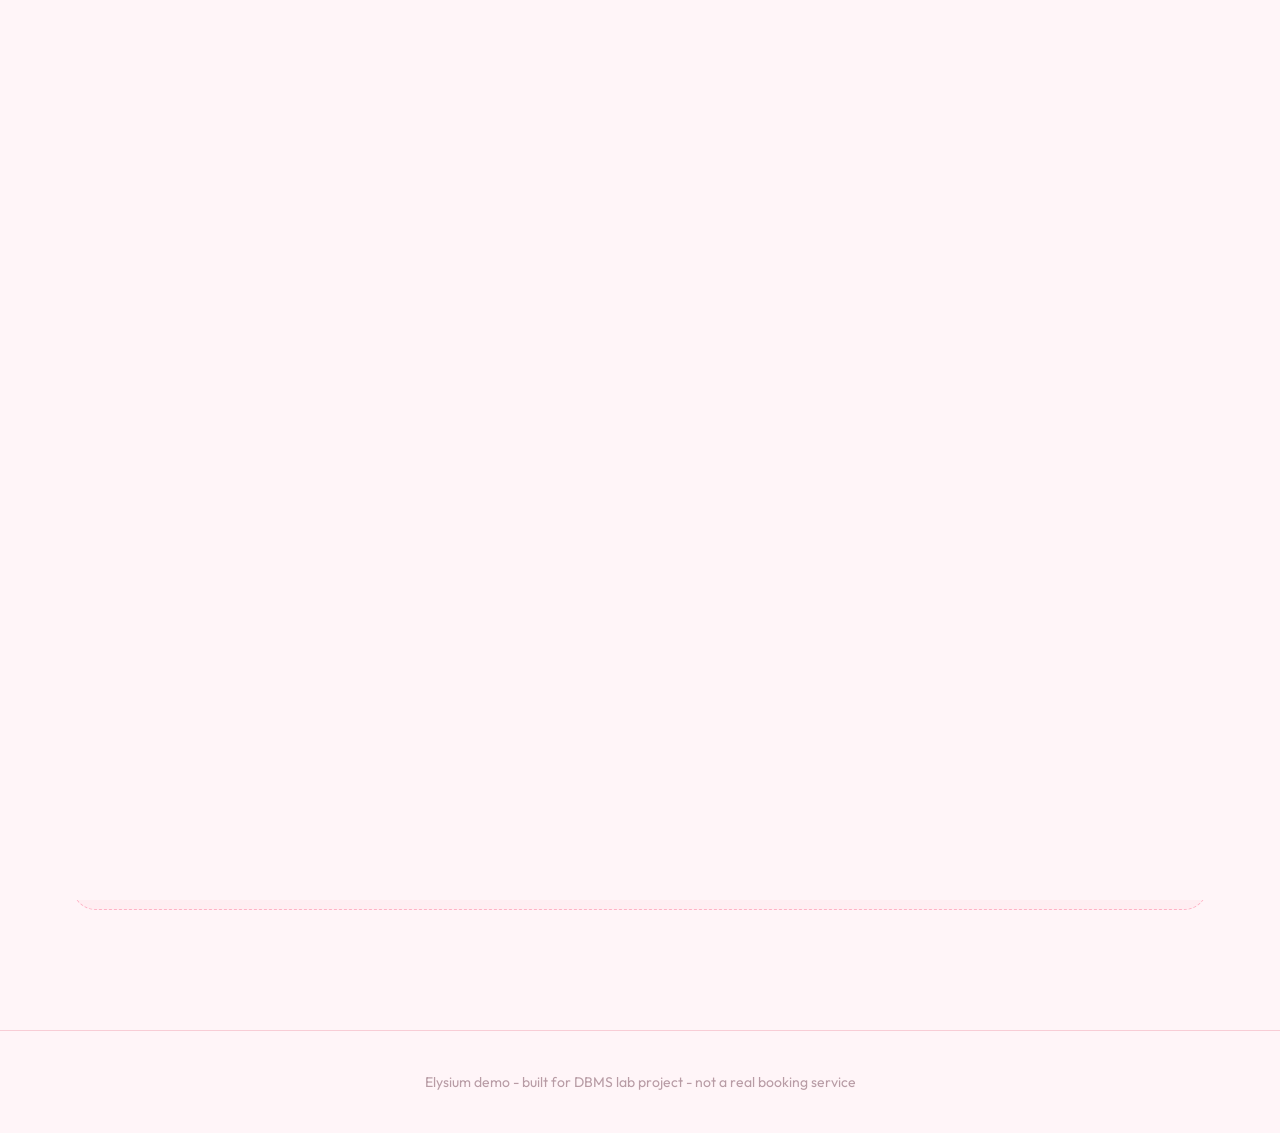
==== commit c8f3fa62: "Updated Front End" ====
--- a/frontend/index.html
+++ b/frontend/index.html
@@ -1,63 +1,78 @@
 <!doctype html>
 <html lang="en">
+
 <head>
-<meta charset="utf-8" />
-<meta name="viewport" content="width=device-width, initial-scale=1" />
-<title>Zomato District - discover events near you</title>
-<link href="https://fonts.googleapis.com/css2?family=Outfit:wght@300;400;500;600;700&display=swap" rel="stylesheet" />
-<link rel="stylesheet" href="css/style.css" />
+  <meta charset="utf-8" />
+  <meta name="viewport" content="width=device-width, initial-scale=1" />
+  <title>Elysium - find your version of paradise</title>
+  <link href="https://fonts.googleapis.com/css2?family=Outfit:wght@300;400;500;600;700&display=swap" rel="stylesheet" />
+  <link rel="stylesheet" href="css/style.css" />
 </head>
+
 <body>
+  <div id="preloader">
+    <div class="loader-logo">ELYSIUM</div>
+  </div>
 
-<header class="site-header">
-  <div class="container">
-    <div class="logo">
-      <div class="logo-mark">Z</div>
-      <div>
-        Zomato <span class="logo-sub">District</span>
+
+  <header class="site-header">
+    <div class="container">
+      <a href="index.html" class="logo">
+        <div class="logo-mark">E</div>
+        <div>Elysium</div>
+      </a>
+      <nav class="site-nav">
+        <a href="index.html">Discover</a>
+        <a href="presets.html">Presets</a>
+        <a href="queries.html">Queries</a>
+        <a href="admin.html">Admin</a>
+        <a href="#">Saved</a>
+        <a href="#">Account</a>
+        <button class="theme-toggle" id="theme-toggle" aria-label="Toggle theme">
+          <svg id="theme-toggle-dark-icon" class="hidden" viewBox="0 0 20 20" xmlns="http://www.w3.org/2000/svg"
+            fill="currentColor">
+            <path d="M17.293 13.293A8 8 0 016.707 2.707a8.001 8.001 0 1010.586 10.586z"></path>
+          </svg>
+          <svg id="theme-toggle-light-icon" class="hidden" viewBox="0 0 20 20" xmlns="http://www.w3.org/2000/svg"
+            fill="currentColor">
+            <path
+              d="M10 2a1 1 0 011 1v1a1 1 0 11-2 0V3a1 1 0 011-1zm4 8a4 4 0 11-8 0 4 4 0 018 0zm-.464 4.95l.707.707a1 1 0 001.414-1.414l-.707-.707a1 1 0 00-1.414 1.414zm2.12-10.607a1 1 0 010 1.414l-.706.707a1 1 0 11-1.414-1.414l.707-.707a1 1 0 011.414 0zM17 11a1 1 0 100-2h-1a1 1 0 100 2h1zm-7 4a1 1 0 011 1v1a1 1 0 11-2 0v-1a1 1 0 011-1zM5.05 6.464A1 1 0 106.465 5.05l-.708-.707a1 1 0 00-1.414 1.414l.707.707zm1.414 8.486l-.707.707a1 1 0 01-1.414-1.414l.707-.707a1 1 0 011.414 1.414zM4 11a1 1 0 100-2H3a1 1 0 000 2h1z"
+              fill-rule="evenodd" clip-rule="evenodd"></path>
+          </svg>
+        </button>
+      </nav>
+    </div>
+  </header>
+
+  <main class="container">
+    <section class="hero">
+      <h1>Find your version of <span class="accent">paradise.</span></h1>
+      <p>Discover concerts, comedy, and food festivals curated for your perfect night out.</p>
+
+      <div class="filters">
+        <input type="text" id="searchBox" class="search-box" placeholder="Search events, artists, venues..." />
+        <select id="categoryFilter">
+          <option value="">All categories</option>
+        </select>
+        <select id="cityFilter">
+          <option value="">All cities</option>
+        </select>
       </div>
+    </section>
+
+    <h2 class="section-title">Upcoming events <span class="count" id="eventCount"></span></h2>
+    <div id="eventGrid" class="event-grid"></div>
+    <div id="emptyState" class="empty-state hidden">No events match your filters. Try clearing them.</div>
+  </main>
+
+  <footer class="site-footer">
+    <div class="container">
+      Elysium demo - built for DBMS lab project - not a real booking service
     </div>
-      <a href="index.html">Discover</a>
-      <a href="queries.html">Queries</a>
-      <a href="admin.html">Admin</a>
-      <a href="#">Saved</a>
-      <a href="#">Account</a>
-      <button class="theme-toggle" id="theme-toggle" aria-label="Toggle theme">
-        <svg id="theme-toggle-dark-icon" class="hidden" viewBox="0 0 20 20" xmlns="http://www.w3.org/2000/svg" fill="currentColor"><path d="M17.293 13.293A8 8 0 016.707 2.707a8.001 8.001 0 1010.586 10.586z"></path></svg>
-        <svg id="theme-toggle-light-icon" class="hidden" viewBox="0 0 20 20" xmlns="http://www.w3.org/2000/svg" fill="currentColor"><path d="M10 2a1 1 0 011 1v1a1 1 0 11-2 0V3a1 1 0 011-1zm4 8a4 4 0 11-8 0 4 4 0 018 0zm-.464 4.95l.707.707a1 1 0 001.414-1.414l-.707-.707a1 1 0 00-1.414 1.414zm2.12-10.607a1 1 0 010 1.414l-.706.707a1 1 0 11-1.414-1.414l.707-.707a1 1 0 011.414 0zM17 11a1 1 0 100-2h-1a1 1 0 100 2h1zm-7 4a1 1 0 011 1v1a1 1 0 11-2 0v-1a1 1 0 011-1zM5.05 6.464A1 1 0 106.465 5.05l-.708-.707a1 1 0 00-1.414 1.414l.707.707zm1.414 8.486l-.707.707a1 1 0 01-1.414-1.414l.707-.707a1 1 0 011.414 1.414zM4 11a1 1 0 100-2H3a1 1 0 000 2h1z" fill-rule="evenodd" clip-rule="evenodd"></path></svg>
-      </button>
-    </nav>
-  </div>
-</header>
+  </footer>
 
-<main class="container">
-  <section class="hero">
-    <h1>Nights out, <span class="accent">done right.</span></h1>
-    <p>Concerts, comedy, DJ nights and food festivals - curated for your city. Filter, book and turn up.</p>
+  <script src="js/utils.js"></script>
+  <script src="js/home.js"></script>
+</body>
 
-    <div class="filters">
-      <input type="text" id="searchBox" class="search-box" placeholder="Search events, artists, venues..." />
-      <select id="categoryFilter">
-        <option value="">All categories</option>
-      </select>
-      <select id="cityFilter">
-        <option value="">All cities</option>
-      </select>
-    </div>
-  </section>
-
-  <h2 class="section-title">Upcoming events <span class="count" id="eventCount"></span></h2>
-  <div id="eventGrid" class="event-grid"></div>
-  <div id="emptyState" class="empty-state hidden">No events match your filters. Try clearing them.</div>
-</main>
-
-<footer class="site-footer">
-  <div class="container">
-    Zomato District demo - built for DBMS lab project - not a real booking service
-  </div>
-</footer>
-
-<script src="js/utils.js"></script>
-<script src="js/home.js"></script>
-</body>
-</html>
+</html>
--- a/frontend/css/style.css
+++ b/frontend/css/style.css
@@ -1,15 +1,19 @@
 :root {
   /* Pastel Light Theme variables */
-  --bg: #fff5f8;       /* Very soft pastel pink */
-  --bg-elev: #ffffff;  /* White for cards */
+  --bg: #fff5f8;
+  /* Very soft pastel pink */
+  --bg-elev: #ffffff;
+  /* White for cards */
   --bg-elev-2: #ffeef2;
   --bg-elev-hover: #ffecf0;
   --border: #f8cdd6;
   --border-strong: #ffb3c6;
-  --text: #4a2b33;     /* Dark muted pink/brown */
+  --text: #4a2b33;
+  /* Dark muted pink/brown */
   --text-muted: #8b6b74;
   --text-dim: #b89ca5;
-  --red: #ff4d79;      /* Tasteful vibrant pink */
+  --red: #ff4d79;
+  /* Tasteful vibrant pink */
   --red-soft: #ff85a1;
   --red-ink: #ffe5ec;
   --radius: 24px;
@@ -37,9 +41,14 @@
   --glass-bg: rgba(20, 13, 16, 0.75);
 }
 
-* { box-sizing: border-box; margin: 0; padding: 0; }
-
-html, body {
+* {
+  box-sizing: border-box;
+  margin: 0;
+  padding: 0;
+}
+
+html,
+body {
   background: var(--bg);
   color: var(--text);
   font-family: 'Outfit', -apple-system, BlinkMacSystemFont, "Segoe UI", Roboto, sans-serif;
@@ -50,9 +59,26 @@
   transition: background-color 0.4s cubic-bezier(0.4, 0, 0.2, 1), color 0.4s cubic-bezier(0.4, 0, 0.2, 1);
 }
 
-a { color: inherit; text-decoration: none; transition: color 0.3s; }
-button { font: inherit; color: inherit; cursor: pointer; border: none; background: none; }
-input, select, textarea { font: inherit; color: inherit; }
+a {
+  color: inherit;
+  text-decoration: none;
+  transition: color 0.3s;
+}
+
+button {
+  font: inherit;
+  color: inherit;
+  cursor: pointer;
+  border: none;
+  background: none;
+}
+
+input,
+select,
+textarea {
+  font: inherit;
+  color: inherit;
+}
 
 /* ---------- layout ---------- */
 .container {
@@ -88,6 +114,7 @@
   letter-spacing: -0.01em;
   transition: transform 0.3s;
 }
+
 .logo:hover {
   transform: scale(1.02);
 }
@@ -104,24 +131,59 @@
   font-size: 18px;
   box-shadow: 0 4px 14px rgba(255, 77, 121, 0.3);
 }
-.logo-sub { color: var(--text-muted); font-weight: 500; font-size: 16px; }
-
-.site-nav { display: flex; gap: 32px; font-size: 15px; font-weight: 500; color: var(--text-muted); align-items: center; }
-.site-nav a:hover { color: var(--red); transform: translateY(-1px); }
-.site-nav a { transition: all 0.2s cubic-bezier(0.4, 0, 0.2, 1); }
+
+.logo-sub {
+  color: var(--text-muted);
+  font-weight: 500;
+  font-size: 16px;
+}
+
+.site-nav {
+  display: flex;
+  gap: 32px;
+  font-size: 15px;
+  font-weight: 500;
+  color: var(--text-muted);
+  align-items: center;
+}
+
+.site-nav a:hover {
+  color: var(--red);
+  transform: translateY(-1px);
+}
+
+.site-nav a {
+  transition: all 0.2s cubic-bezier(0.4, 0, 0.2, 1);
+}
 
 /* Theme Toggle */
 .theme-toggle {
-    width: 36px; height: 36px;
-    display: flex; align-items: center; justify-content: center;
-    border-radius: 50%;
-    background: var(--bg-elev-2);
-    color: var(--red);
-    transition: all 0.3s cubic-bezier(0.4, 0, 0.2, 1);
-}
-.theme-toggle:hover { background: var(--red); color: white; transform: rotate(15deg) scale(1.1); box-shadow: 0 4px 12px rgba(255,77,121,0.2); }
-.theme-toggle svg { width: 18px; height: 18px; }
-.hidden { display: none !important; }
+  width: 36px;
+  height: 36px;
+  display: flex;
+  align-items: center;
+  justify-content: center;
+  border-radius: 50%;
+  background: var(--bg-elev-2);
+  color: var(--red);
+  transition: all 0.3s cubic-bezier(0.4, 0, 0.2, 1);
+}
+
+.theme-toggle:hover {
+  background: var(--red);
+  color: white;
+  transform: rotate(15deg) scale(1.1);
+  box-shadow: 0 4px 12px rgba(255, 77, 121, 0.2);
+}
+
+.theme-toggle svg {
+  width: 18px;
+  height: 18px;
+}
+
+.hidden {
+  display: none !important;
+}
 
 .site-footer {
   border-top: 1px solid var(--border);
@@ -137,12 +199,22 @@
   padding: 100px 0 80px;
   text-align: center;
   border-bottom: 1px solid var(--border);
-  display: flex; flex-direction: column; align-items: center;
+  display: flex;
+  flex-direction: column;
+  align-items: center;
   animation: fadeUp 0.8s cubic-bezier(0.16, 1, 0.3, 1) forwards;
 }
+
 @keyframes fadeUp {
-  from { opacity: 0; transform: translateY(20px); }
-  to { opacity: 1; transform: translateY(0); }
+  from {
+    opacity: 0;
+    transform: translateY(20px);
+  }
+
+  to {
+    opacity: 1;
+    transform: translateY(0);
+  }
 }
 
 .hero h1 {
@@ -152,12 +224,15 @@
   margin-bottom: 20px;
   line-height: 1.1;
 }
-.hero h1 .accent { 
+
+.hero h1 .accent {
   background: linear-gradient(135deg, var(--red), var(--red-soft));
   -webkit-background-clip: text;
+  background-clip: text;
   -webkit-text-fill-color: transparent;
   display: inline-block;
 }
+
 .hero p {
   color: var(--text-muted);
   font-size: 18px;
@@ -173,33 +248,45 @@
   gap: 16px;
   margin-top: 48px;
   justify-content: center;
-  max-width: 860px; width: 100%;
-}
+  max-width: 860px;
+  width: 100%;
+}
+
 .filters input,
 .filters select {
   background: var(--bg-elev);
   border: 1px solid var(--border);
-  border-radius: 100px; /* Pillow corners */
+  border-radius: 100px;
+  /* Pillow corners */
   padding: 14px 24px;
   color: var(--text);
   min-width: 200px;
   transition: all 0.3s cubic-bezier(0.4, 0, 0.2, 1);
-  box-shadow: 0 4px 12px rgba(0,0,0,0.02);
-  font-weight: 500;
-}
+  box-shadow: 0 4px 12px rgba(0, 0, 0, 0.02);
+  font-weight: 500;
+}
+
 .filters input:hover,
 .filters select:hover {
   border-color: var(--border-strong);
-  box-shadow: 0 6px 16px rgba(0,0,0,0.04);
-}
+  box-shadow: 0 6px 16px rgba(0, 0, 0, 0.04);
+}
+
 .filters input:focus,
 .filters select:focus {
   outline: none;
   border-color: var(--red);
   box-shadow: 0 0 0 3px var(--red-ink);
 }
-.filters input::placeholder { color: var(--text-dim); }
-.filters .search-box { flex: 1; min-width: 280px; }
+
+.filters input::placeholder {
+  color: var(--text-dim);
+}
+
+.filters .search-box {
+  flex: 1;
+  min-width: 280px;
+}
 
 /* ---------- event grid ---------- */
 .section-title {
@@ -209,6 +296,7 @@
   letter-spacing: -0.01em;
   text-align: center;
 }
+
 .section-title .count {
   color: var(--text-dim);
   font-weight: 500;
@@ -236,11 +324,13 @@
   cursor: pointer;
   box-shadow: var(--shadow);
 }
+
 .event-card:hover {
   border-color: var(--red-soft);
   transform: translateY(-8px) scale(1.01);
   box-shadow: var(--shadow-hover);
 }
+
 .event-card .cover {
   height: 180px;
   background: linear-gradient(135deg, var(--bg-elev-2) 0%, var(--bg) 100%);
@@ -255,17 +345,23 @@
   text-transform: uppercase;
   transition: background 0.4s;
 }
+
 .event-card:hover .cover {
   background: linear-gradient(135deg, var(--red-ink) 0%, var(--bg-elev-2) 100%);
   color: var(--red);
 }
+
 .event-card .cover::before {
   content: "";
-  position: absolute; inset: 0;
+  position: absolute;
+  inset: 0;
   background: radial-gradient(circle at 50% 50%, rgba(255, 77, 121, 0.1), transparent 70%);
 }
+
 .event-card .cover .cat-badge {
-  position: absolute; top: 16px; left: 16px;
+  position: absolute;
+  top: 16px;
+  left: 16px;
   background: var(--glass-bg);
   backdrop-filter: blur(8px);
   color: var(--text);
@@ -275,17 +371,20 @@
   font-weight: 600;
   border: 1px solid var(--border);
   text-transform: none;
-  box-shadow: 0 4px 10px rgba(0,0,0,0.05);
-}
+  box-shadow: 0 4px 10px rgba(0, 0, 0, 0.05);
+}
+
 .event-card .cover .age-badge {
-  position: absolute; top: 16px; right: 16px;
+  position: absolute;
+  top: 16px;
+  right: 16px;
   background: var(--red);
   color: white;
   padding: 4px 10px;
   border-radius: 100px;
   font-size: 11px;
   font-weight: 700;
-  box-shadow: 0 4px 10px rgba(255,77,121,0.3);
+  box-shadow: 0 4px 10px rgba(255, 77, 121, 0.3);
 }
 
 .event-card .body {
@@ -295,12 +394,14 @@
   flex-direction: column;
   gap: 12px;
 }
+
 .event-card h3 {
   font-size: 20px;
   font-weight: 700;
   letter-spacing: -0.01em;
   line-height: 1.3;
 }
+
 .event-card .meta {
   color: var(--text-muted);
   font-size: 14px;
@@ -308,8 +409,16 @@
   flex-wrap: wrap;
   gap: 8px 12px;
 }
-.event-card .meta span { display: inline-flex; align-items: center; gap: 6px; }
-.event-card .meta .dot { color: var(--border-strong); }
+
+.event-card .meta span {
+  display: inline-flex;
+  align-items: center;
+  gap: 6px;
+}
+
+.event-card .meta .dot {
+  color: var(--border-strong);
+}
 
 .event-card .foot {
   margin-top: auto;
@@ -319,12 +428,20 @@
   align-items: center;
   border-top: 1px solid var(--border);
 }
+
 .event-card .price {
   color: var(--text);
   font-weight: 800;
   font-size: 18px;
 }
-.event-card .price .from { color: var(--text-dim); font-weight: 500; font-size: 12px; text-transform: uppercase; }
+
+.event-card .price .from {
+  color: var(--text-dim);
+  font-weight: 500;
+  font-size: 12px;
+  text-transform: uppercase;
+}
+
 .event-card .seats {
   font-size: 13px;
   font-weight: 500;
@@ -333,7 +450,11 @@
   padding: 4px 10px;
   border-radius: 6px;
 }
-.event-card .seats.low { color: var(--red); background: var(--red-ink); }
+
+.event-card .seats.low {
+  color: var(--red);
+  background: var(--red-ink);
+}
 
 .empty-state {
   padding: 100px 20px;
@@ -353,7 +474,12 @@
   gap: 48px;
   margin-top: 60px;
 }
-@media (max-width: 900px) { .event-detail { grid-template-columns: 1fr; } }
+
+@media (max-width: 900px) {
+  .event-detail {
+    grid-template-columns: 1fr;
+  }
+}
 
 .detail-main h1 {
   font-size: clamp(32px, 4vw, 48px);
@@ -362,12 +488,14 @@
   margin-bottom: 20px;
   line-height: 1.2;
 }
+
 .detail-main .chips {
   display: flex;
   gap: 10px;
   flex-wrap: wrap;
   margin-bottom: 32px;
 }
+
 .chip {
   display: inline-flex;
   align-items: center;
@@ -380,6 +508,7 @@
   font-weight: 600;
   color: var(--text-muted);
 }
+
 .chip.red {
   background: var(--red-ink);
   border-color: var(--red-soft);
@@ -394,6 +523,7 @@
   margin-bottom: 32px;
   box-shadow: var(--shadow);
 }
+
 .detail-main .about h2 {
   font-size: 16px;
   font-weight: 700;
@@ -402,7 +532,12 @@
   color: var(--red);
   margin-bottom: 16px;
 }
-.detail-main .about p { color: var(--text); line-height: 1.8; font-size: 17px; }
+
+.detail-main .about p {
+  color: var(--text);
+  line-height: 1.8;
+  font-size: 17px;
+}
 
 .info-grid {
   display: grid;
@@ -412,6 +547,7 @@
   padding-top: 24px;
   border-top: 1px solid var(--border);
 }
+
 .info-grid div .label {
   display: block;
   color: var(--text-dim);
@@ -421,9 +557,19 @@
   letter-spacing: 0.08em;
   margin-bottom: 6px;
 }
-.info-grid div .value { color: var(--text); font-size: 16px; font-weight: 500; }
-
-.lineup-list { display: flex; flex-direction: column; gap: 12px; }
+
+.info-grid div .value {
+  color: var(--text);
+  font-size: 16px;
+  font-weight: 500;
+}
+
+.lineup-list {
+  display: flex;
+  flex-direction: column;
+  gap: 12px;
+}
+
 .lineup-item {
   display: flex;
   align-items: center;
@@ -434,11 +580,32 @@
   border-radius: var(--radius-sm);
   transition: all 0.3s;
 }
-.lineup-item:hover { border-color: var(--border-strong); transform: translateX(4px); }
-.lineup-item .name { font-weight: 600; font-size: 16px; }
-.lineup-item .type { color: var(--red); font-size: 13px; font-weight: 500; padding: 4px 10px; background: var(--red-ink); border-radius: 100px; }
-
-.reviews-list { display: flex; flex-direction: column; gap: 16px; }
+
+.lineup-item:hover {
+  border-color: var(--border-strong);
+  transform: translateX(4px);
+}
+
+.lineup-item .name {
+  font-weight: 600;
+  font-size: 16px;
+}
+
+.lineup-item .type {
+  color: var(--red);
+  font-size: 13px;
+  font-weight: 500;
+  padding: 4px 10px;
+  background: var(--red-ink);
+  border-radius: 100px;
+}
+
+.reviews-list {
+  display: flex;
+  flex-direction: column;
+  gap: 16px;
+}
+
 .review-item {
   background: var(--bg-elev);
   border: 1px solid var(--border);
@@ -446,18 +613,45 @@
   border-radius: var(--radius-sm);
   transition: all 0.3s;
 }
-.review-item:hover { border-color: var(--border-strong); box-shadow: 0 8px 24px rgba(0,0,0,0.03); }
+
+.review-item:hover {
+  border-color: var(--border-strong);
+  box-shadow: 0 8px 24px rgba(0, 0, 0, 0.03);
+}
+
 .review-item .head {
   display: flex;
   justify-content: space-between;
   align-items: center;
   margin-bottom: 12px;
 }
-.review-item .reviewer { font-weight: 600; font-size: 16px; }
-.review-item .date { color: var(--text-dim); font-size: 13px; font-weight: 500; }
-.review-item .stars { color: var(--red); letter-spacing: 4px; font-size: 16px; }
-.review-item .stars .off { color: var(--border-strong); }
-.review-item p { color: var(--text-muted); font-size: 15px; line-height: 1.6; }
+
+.review-item .reviewer {
+  font-weight: 600;
+  font-size: 16px;
+}
+
+.review-item .date {
+  color: var(--text-dim);
+  font-size: 13px;
+  font-weight: 500;
+}
+
+.review-item .stars {
+  color: var(--red);
+  letter-spacing: 4px;
+  font-size: 16px;
+}
+
+.review-item .stars .off {
+  color: var(--border-strong);
+}
+
+.review-item p {
+  color: var(--text-muted);
+  font-size: 15px;
+  line-height: 1.6;
+}
 
 /* side panel */
 .detail-side {
@@ -470,18 +664,27 @@
   padding: 32px;
   box-shadow: var(--shadow);
 }
+
 .detail-side .price-block {
   padding-bottom: 20px;
   border-bottom: 1px solid var(--border);
   margin-bottom: 20px;
 }
+
 .detail-side .price-big {
   font-size: 40px;
   font-weight: 800;
   letter-spacing: -0.02em;
   color: var(--red);
 }
-.detail-side .price-big .unit { color: var(--text-muted); font-size: 15px; font-weight: 500; margin-left: 6px; }
+
+.detail-side .price-big .unit {
+  color: var(--text-muted);
+  font-size: 15px;
+  font-weight: 500;
+  margin-left: 6px;
+}
+
 .detail-side .side-row {
   display: flex;
   justify-content: space-between;
@@ -490,10 +693,21 @@
   padding: 10px 0;
   border-bottom: 1px dashed var(--border);
 }
-.detail-side .side-row:last-of-type { border-bottom: none; }
-.detail-side .side-row .v { color: var(--text); font-weight: 600; }
-
-.btn-row { display: flex; gap: 12px; margin-top: 24px; }
+
+.detail-side .side-row:last-of-type {
+  border-bottom: none;
+}
+
+.detail-side .side-row .v {
+  color: var(--text);
+  font-weight: 600;
+}
+
+.btn-row {
+  display: flex;
+  gap: 12px;
+  margin-top: 24px;
+}
 
 .btn {
   display: inline-flex;
@@ -508,24 +722,40 @@
   transition: all 0.3s cubic-bezier(0.16, 1, 0.3, 1);
   border: 1px solid transparent;
 }
-.btn:active { transform: scale(0.96); }
+
+.btn:active {
+  transform: scale(0.96);
+}
+
 .btn-primary {
   background: linear-gradient(135deg, var(--red), var(--red-soft));
   color: white;
   flex: 1;
   box-shadow: 0 6px 20px rgba(255, 77, 121, 0.25);
 }
-.btn-primary:hover { 
-  transform: translateY(-2px); 
-  box-shadow: 0 8px 24px rgba(255, 77, 121, 0.35); 
-}
+
+.btn-primary:hover {
+  transform: translateY(-2px);
+  box-shadow: 0 8px 24px rgba(255, 77, 121, 0.35);
+}
+
 .btn-ghost {
   background: transparent;
   border: 1px solid var(--border-strong);
   color: var(--text);
 }
-.btn-ghost:hover { border-color: var(--red); color: var(--red); background: var(--red-ink); }
-.btn-ghost.active { background: var(--red-ink); border-color: var(--red); color: var(--red); }
+
+.btn-ghost:hover {
+  border-color: var(--red);
+  color: var(--red);
+  background: var(--red-ink);
+}
+
+.btn-ghost.active {
+  background: var(--red-ink);
+  border-color: var(--red);
+  color: var(--red);
+}
 
 /* ---------- booking page ---------- */
 .booking-wrap {
@@ -534,7 +764,12 @@
   gap: 40px;
   margin-top: 50px;
 }
-@media (max-width: 900px) { .booking-wrap { grid-template-columns: 1fr; } }
+
+@media (max-width: 900px) {
+  .booking-wrap {
+    grid-template-columns: 1fr;
+  }
+}
 
 .panel {
   background: var(--bg-elev);
@@ -543,6 +778,7 @@
   padding: 40px;
   box-shadow: var(--shadow);
 }
+
 .panel h2 {
   font-size: 16px;
   font-weight: 700;
@@ -555,6 +791,7 @@
 .form-row {
   margin-bottom: 24px;
 }
+
 .form-row label {
   display: block;
   font-size: 13px;
@@ -564,6 +801,7 @@
   letter-spacing: 0.08em;
   margin-bottom: 10px;
 }
+
 .counter {
   display: inline-flex;
   align-items: center;
@@ -573,6 +811,7 @@
   overflow: hidden;
   background: var(--bg-elev);
 }
+
 .counter button {
   width: 52px;
   height: 52px;
@@ -582,8 +821,17 @@
   border-right: 1px solid var(--border);
   transition: all 0.2s;
 }
-.counter button:last-child { border-left: 1px solid var(--border); border-right: none; }
-.counter button:hover { background: var(--red-ink); color: var(--red); }
+
+.counter button:last-child {
+  border-left: 1px solid var(--border);
+  border-right: none;
+}
+
+.counter button:hover {
+  background: var(--red-ink);
+  color: var(--red);
+}
+
 .counter .value {
   min-width: 64px;
   text-align: center;
@@ -591,20 +839,46 @@
   font-size: 18px;
 }
 
-.offer-box { display: flex; gap: 12px; }
-.offer-box input { 
-  flex: 1; background: var(--bg-elev-2); border: 1px solid var(--border-strong); 
-  padding: 0 20px; height: 52px; border-radius: 100px; 
-  text-transform: uppercase; letter-spacing: 0.05em; font-weight: 600;
-}
-.offer-box input:focus { outline: none; border-color: var(--red); box-shadow: 0 0 0 3px var(--red-ink); }
-.offer-box button { 
-  height: 52px; padding: 0 24px; border-radius: 100px; 
-  background: var(--bg-elev-2); border: 1px solid var(--border-strong); 
-  color: var(--text); font-weight: 700; font-size: 14px; 
+.offer-box {
+  display: flex;
+  gap: 12px;
+}
+
+.offer-box input {
+  flex: 1;
+  background: var(--bg-elev-2);
+  border: 1px solid var(--border-strong);
+  padding: 0 20px;
+  height: 52px;
+  border-radius: 100px;
+  text-transform: uppercase;
+  letter-spacing: 0.05em;
+  font-weight: 600;
+}
+
+.offer-box input:focus {
+  outline: none;
+  border-color: var(--red);
+  box-shadow: 0 0 0 3px var(--red-ink);
+}
+
+.offer-box button {
+  height: 52px;
+  padding: 0 24px;
+  border-radius: 100px;
+  background: var(--bg-elev-2);
+  border: 1px solid var(--border-strong);
+  color: var(--text);
+  font-weight: 700;
+  font-size: 14px;
   transition: all 0.3s;
 }
-.offer-box button:hover { border-color: var(--red); color: var(--red); background: var(--red-ink); }
+
+.offer-box button:hover {
+  border-color: var(--red);
+  color: var(--red);
+  background: var(--red-ink);
+}
 
 .select {
   width: 100%;
@@ -617,7 +891,12 @@
   font-weight: 500;
   transition: border-color 0.3s;
 }
-.select:focus { outline: none; border-color: var(--red); box-shadow: 0 0 0 3px var(--red-ink); }
+
+.select:focus {
+  outline: none;
+  border-color: var(--red);
+  box-shadow: 0 0 0 3px var(--red-ink);
+}
 
 .notice {
   padding: 16px 20px;
@@ -626,16 +905,19 @@
   margin: 16px 0;
   font-weight: 500;
 }
+
 .notice.warn {
   background: var(--red-ink);
   border: 1px solid rgba(255, 77, 121, 0.3);
   color: var(--red);
 }
+
 .notice.info {
   background: var(--bg-elev-2);
   border: 1px solid var(--border);
   color: var(--text-muted);
 }
+
 .notice.ok {
   background: var(--red-ink);
   border: 1px solid rgba(255, 77, 121, 0.4);
@@ -650,7 +932,12 @@
   font-size: 15px;
   border-bottom: 1px dashed var(--border);
 }
-.summary-row.discount { color: var(--red); font-weight: 600; }
+
+.summary-row.discount {
+  color: var(--red);
+  font-weight: 600;
+}
+
 .summary-total {
   display: flex;
   justify-content: space-between;
@@ -672,9 +959,32 @@
   box-shadow: 0 10px 30px rgba(255, 77, 121, 0.1);
   animation: fadeUp 0.6s ease forwards;
 }
-.success-banner h3 { color: var(--red); font-size: 28px; font-weight: 800; margin-bottom: 12px; letter-spacing: -0.01em; }
-.success-banner p { color: var(--text-muted); font-size: 16px; margin-bottom: 8px; }
-.success-banner .code { color: var(--text); font-weight: 700; font-size: 20px; background: var(--bg-elev); padding: 4px 12px; border-radius: 8px; display: inline-block; margin-top: 10px; border: 1px dashed var(--red-soft); }
+
+.success-banner h3 {
+  color: var(--red);
+  font-size: 28px;
+  font-weight: 800;
+  margin-bottom: 12px;
+  letter-spacing: -0.01em;
+}
+
+.success-banner p {
+  color: var(--text-muted);
+  font-size: 16px;
+  margin-bottom: 8px;
+}
+
+.success-banner .code {
+  color: var(--text);
+  font-weight: 700;
+  font-size: 20px;
+  background: var(--bg-elev);
+  padding: 4px 12px;
+  border-radius: 8px;
+  display: inline-block;
+  margin-top: 10px;
+  border: 1px dashed var(--red-soft);
+}
 
 /* ---------- back link ---------- */
 .back-link {
@@ -691,13 +1001,32 @@
   border-radius: 100px;
   transition: all 0.3s;
 }
-.back-link:hover { color: var(--red); border-color: var(--red-soft); transform: translateX(-4px); }
+
+.back-link:hover {
+  color: var(--red);
+  border-color: var(--red-soft);
+  transform: translateX(-4px);
+}
 
 /* ---------- scrollbar polish ---------- */
-::-webkit-scrollbar { width: 12px; height: 12px; }
-::-webkit-scrollbar-track { background: var(--bg); }
-::-webkit-scrollbar-thumb { background: var(--border-strong); border-radius: 100px; border: 3px solid var(--bg); }
-::-webkit-scrollbar-thumb:hover { background: var(--red-soft); }
+::-webkit-scrollbar {
+  width: 12px;
+  height: 12px;
+}
+
+::-webkit-scrollbar-track {
+  background: var(--bg);
+}
+
+::-webkit-scrollbar-thumb {
+  background: var(--border-strong);
+  border-radius: 100px;
+  border: 3px solid var(--bg);
+}
+
+::-webkit-scrollbar-thumb:hover {
+  background: var(--red-soft);
+}
 
 /* ---------- queries page ---------- */
 .queries-hero {
@@ -706,17 +1035,21 @@
   margin-bottom: 40px;
   text-align: center;
 }
+
 .queries-hero h1 {
   font-size: clamp(36px, 4vw, 52px);
   letter-spacing: -0.02em;
   font-weight: 800;
   margin-bottom: 16px;
 }
-.queries-hero h1 .accent { 
+
+.queries-hero h1 .accent {
   background: linear-gradient(135deg, var(--red), var(--red-soft));
   -webkit-background-clip: text;
+  background-clip: text;
   -webkit-text-fill-color: transparent;
 }
+
 .queries-hero p {
   color: var(--text-muted);
   font-size: 16px;
@@ -724,6 +1057,7 @@
   margin: 0 auto 16px;
   line-height: 1.6;
 }
+
 .queries-hero code {
   background: var(--bg-elev-2);
   padding: 2px 8px;
@@ -736,12 +1070,15 @@
 
 .queries-wrap {
   display: grid;
-  grid-template-columns: 320px 1fr;
+  grid-template-columns: 240px 1fr;
   gap: 32px;
   margin-bottom: 80px;
 }
+
 @media (max-width: 960px) {
-  .queries-wrap { grid-template-columns: 1fr; }
+  .queries-wrap {
+    grid-template-columns: 1fr;
+  }
 }
 
 .preset-panel {
@@ -755,6 +1092,7 @@
   top: 100px;
   box-shadow: var(--shadow);
 }
+
 .preset-panel h2 {
   font-size: 14px;
   text-transform: uppercase;
@@ -763,8 +1101,20 @@
   color: var(--red);
   margin-bottom: 20px;
 }
-.preset-list { display: flex; flex-direction: column; gap: 16px; }
-.preset-loading { color: var(--text-dim); font-size: 14px; text-align: center; padding: 20px 0; }
+
+.preset-list {
+  display: flex;
+  flex-direction: column;
+  gap: 16px;
+}
+
+.preset-loading {
+  color: var(--text-dim);
+  font-size: 14px;
+  text-align: center;
+  padding: 20px 0;
+}
+
 .preset-group h3 {
   font-size: 12px;
   text-transform: uppercase;
@@ -773,6 +1123,7 @@
   margin-bottom: 8px;
   font-weight: 600;
 }
+
 .preset-btn {
   display: block;
   width: 100%;
@@ -787,6 +1138,7 @@
   margin-bottom: 6px;
   transition: all 0.2s cubic-bezier(0.16, 1, 0.3, 1);
 }
+
 .preset-btn:hover {
   background: var(--bg);
   border-color: var(--red-soft);
@@ -801,6 +1153,7 @@
   padding: 32px;
   box-shadow: var(--shadow);
 }
+
 .panel-label {
   display: block;
   font-size: 13px;
@@ -810,6 +1163,7 @@
   color: var(--text-muted);
   margin-bottom: 12px;
 }
+
 .sql-editor {
   width: 100%;
   min-height: 200px;
@@ -824,9 +1178,13 @@
   resize: vertical;
   outline: none;
   transition: all 0.3s;
-  box-shadow: inset 0 2px 6px rgba(0,0,0,0.02);
-}
-.sql-editor:focus { border-color: var(--red); box-shadow: inset 0 2px 6px rgba(0,0,0,0.02), 0 0 0 3px var(--red-ink); }
+  box-shadow: inset 0 2px 6px rgba(0, 0, 0, 0.02);
+}
+
+.sql-editor:focus {
+  border-color: var(--red);
+  box-shadow: inset 0 2px 6px rgba(0, 0, 0, 0.02), 0 0 0 3px var(--red-ink);
+}
 
 .editor-actions {
   display: flex;
@@ -834,6 +1192,7 @@
   gap: 16px;
   margin-top: 20px;
 }
+
 .status-line {
   color: var(--red);
   font-size: 13px;
@@ -841,7 +1200,10 @@
   font-weight: 500;
 }
 
-.results-wrap { margin-top: 40px; }
+.results-wrap {
+  margin-top: 40px;
+}
+
 .results-wrap h2 {
   font-size: 14px;
   text-transform: uppercase;
@@ -850,6 +1212,7 @@
   color: var(--text-muted);
   margin-bottom: 16px;
 }
+
 .results-root {
   background: var(--bg);
   border: 1px solid var(--border);
@@ -857,6 +1220,7 @@
   min-height: 160px;
   overflow: hidden;
 }
+
 .results-empty {
   color: var(--text-dim);
   font-size: 14px;
@@ -864,16 +1228,19 @@
   text-align: center;
   font-weight: 500;
 }
+
 .results-table-scroll {
   overflow: auto;
   max-height: 600px;
 }
+
 .results-table {
   width: 100%;
   border-collapse: collapse;
   font-family: ui-monospace, SFMono-Regular, Menlo, monospace;
   font-size: 13px;
 }
+
 .results-table th,
 .results-table td {
   text-align: left;
@@ -881,6 +1248,7 @@
   border-bottom: 1px solid var(--border);
   white-space: nowrap;
 }
+
 .results-table thead th {
   background: var(--bg-elev-2);
   position: sticky;
@@ -893,6 +1261,67 @@
   z-index: 1;
   border-bottom: 2px solid var(--border-strong);
 }
-.results-table tbody tr { transition: background 0.2s; }
-.results-table tbody tr:hover { background: var(--bg-elev); }
-.cell-null { color: var(--text-dim); font-style: italic; }
+
+.results-table tbody tr {
+  transition: background 0.2s;
+}
+
+.results-table tbody tr:hover {
+  background: var(--bg-elev);
+}
+
+.cell-null {
+  color: var(--text-dim);
+  font-style: italic;
+}
+
+/* ---------- Preloader ---------- */
+#preloader {
+  position: fixed;
+  inset: 0;
+  background: var(--bg);
+  z-index: 10000;
+  display: flex;
+  justify-content: center;
+  align-items: center;
+  transition: opacity 0.8s ease, visibility 0.8s;
+}
+
+#preloader.fade-out {
+  opacity: 0;
+  visibility: hidden;
+}
+
+.loader-logo {
+  font-size: clamp(32px, 5vw, 64px);
+  font-weight: 800;
+  letter-spacing: 0.1em;
+  color: var(--text);
+  animation: elysium-entrance 2.5s cubic-bezier(0.2, 0.8, 0.2, 1) forwards;
+}
+
+@keyframes elysium-entrance {
+  0% {
+    opacity: 0;
+    transform: scale(0.9);
+    filter: blur(10px);
+  }
+
+  30% {
+    opacity: 1;
+    transform: scale(1);
+    filter: blur(0px);
+  }
+
+  80% {
+    opacity: 1;
+    transform: scale(1);
+    filter: blur(0px);
+  }
+
+  100% {
+    opacity: 0;
+    transform: scale(1.1);
+    filter: blur(5px);
+  }
+}
